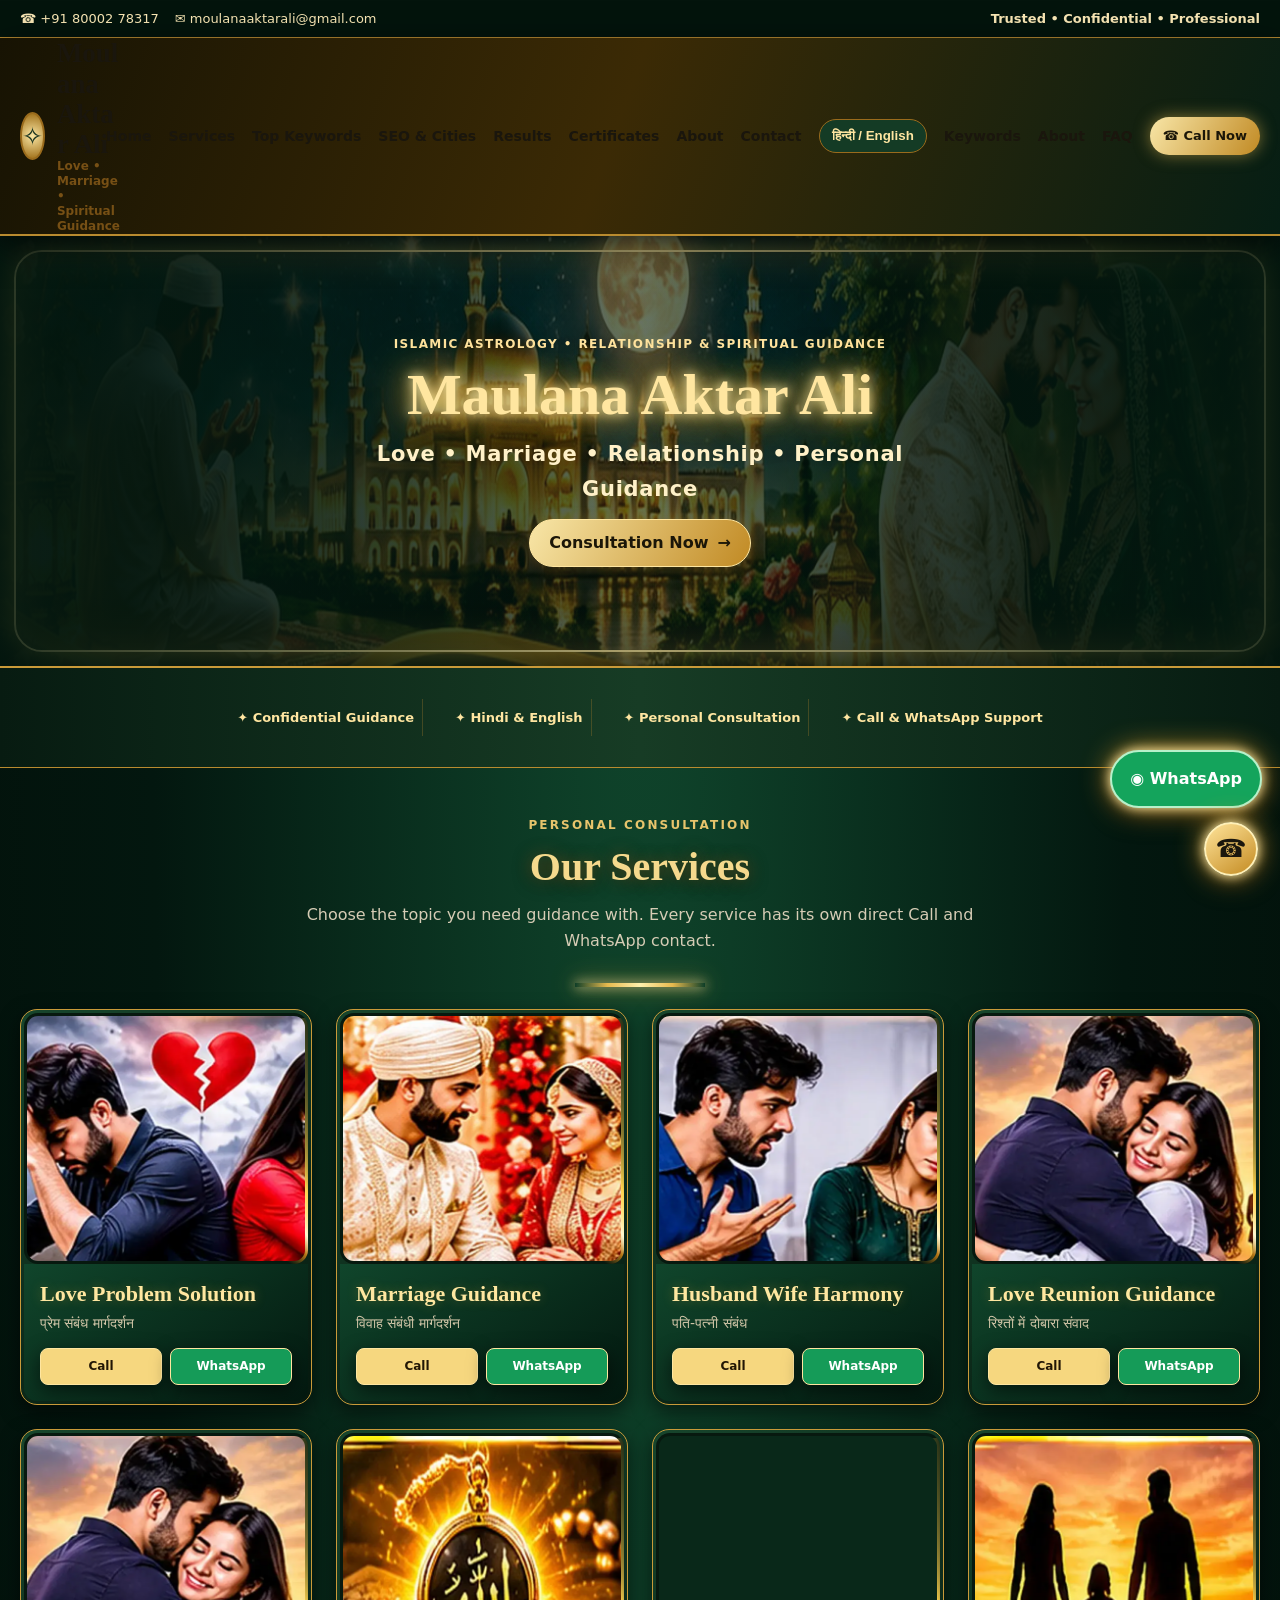
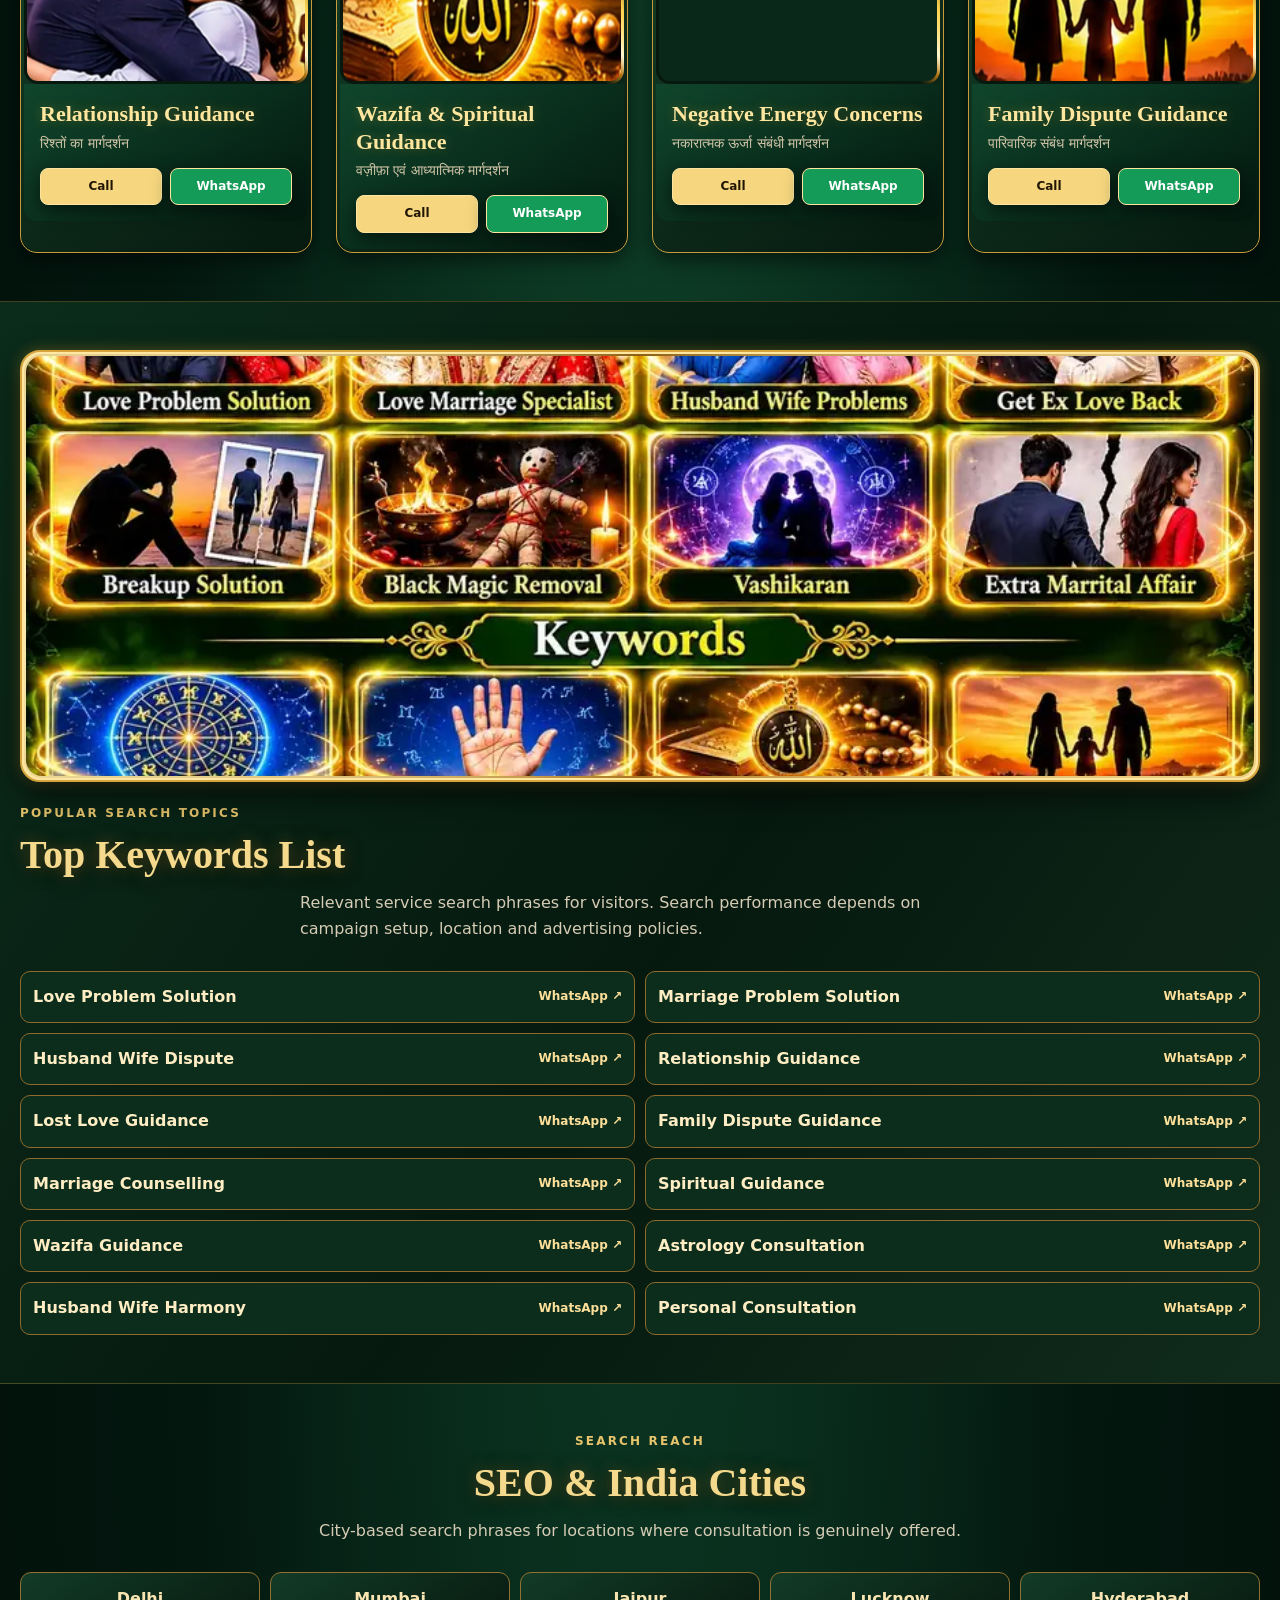
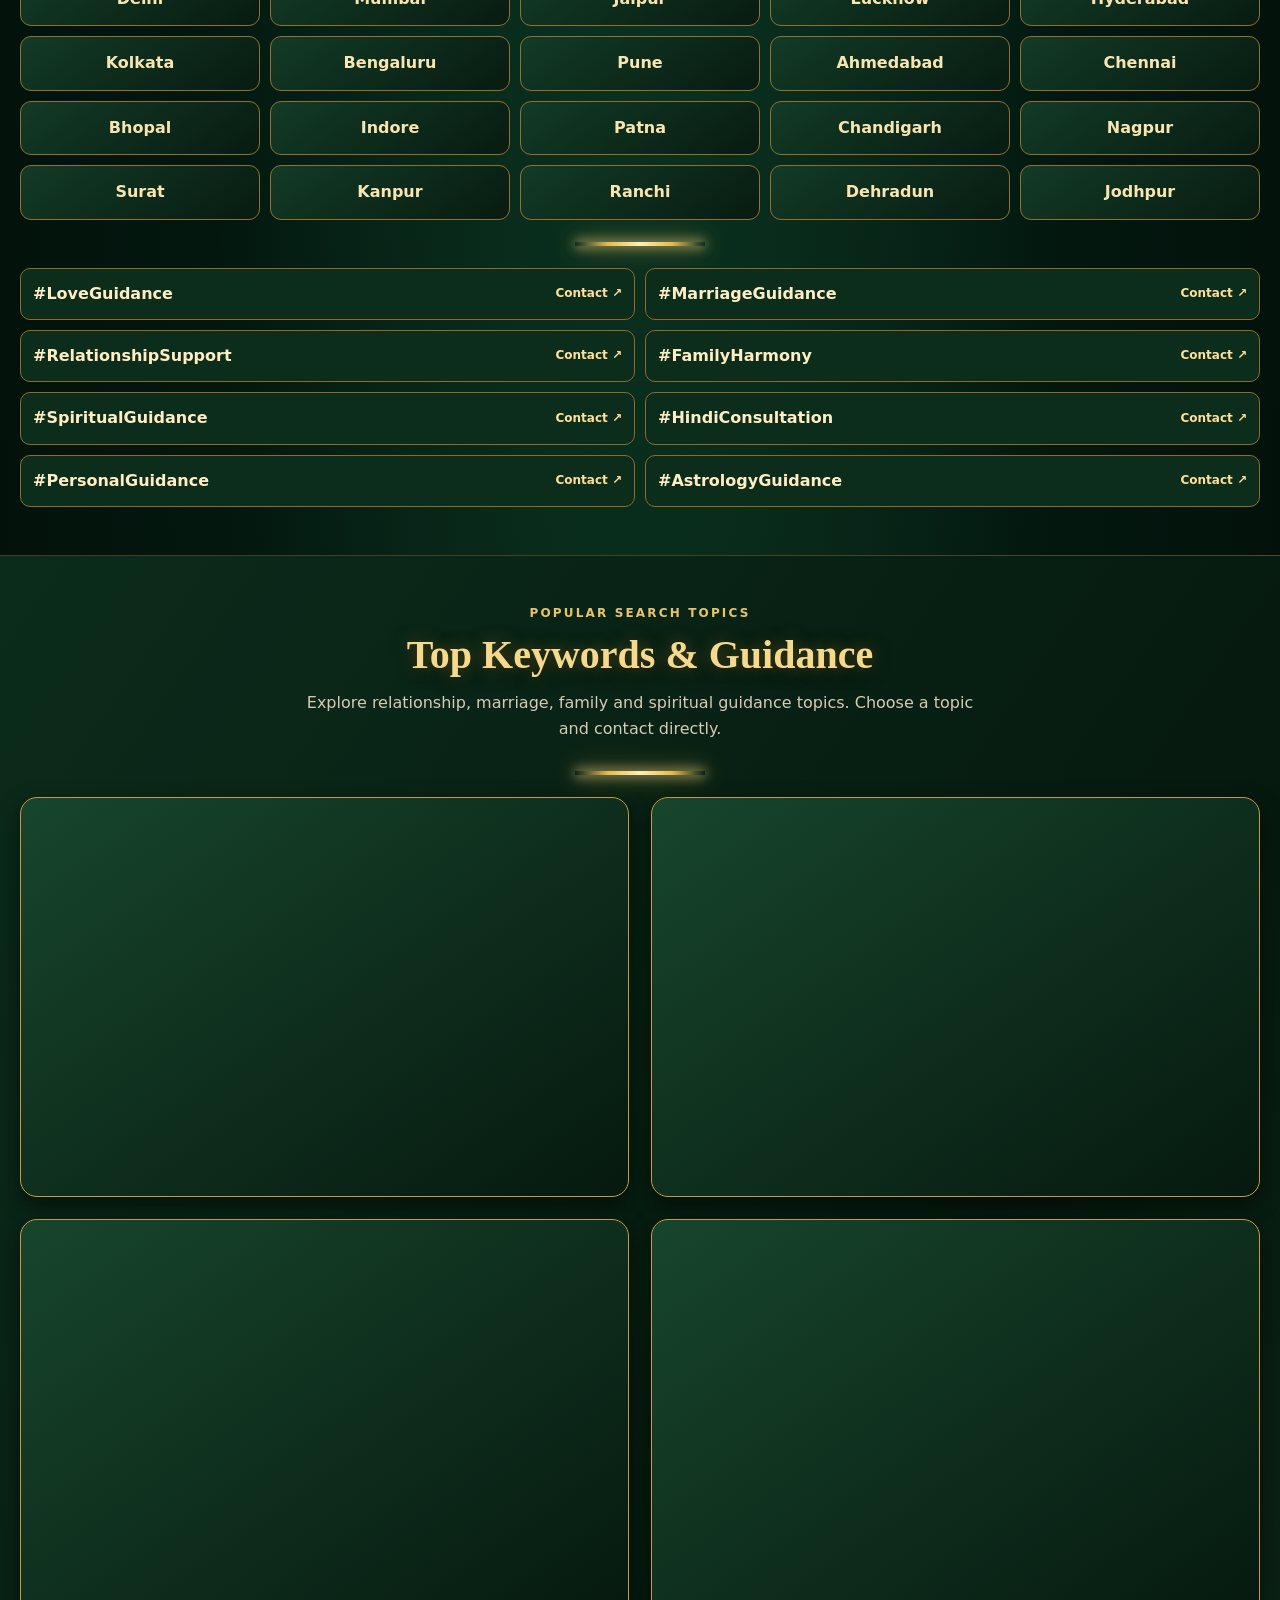
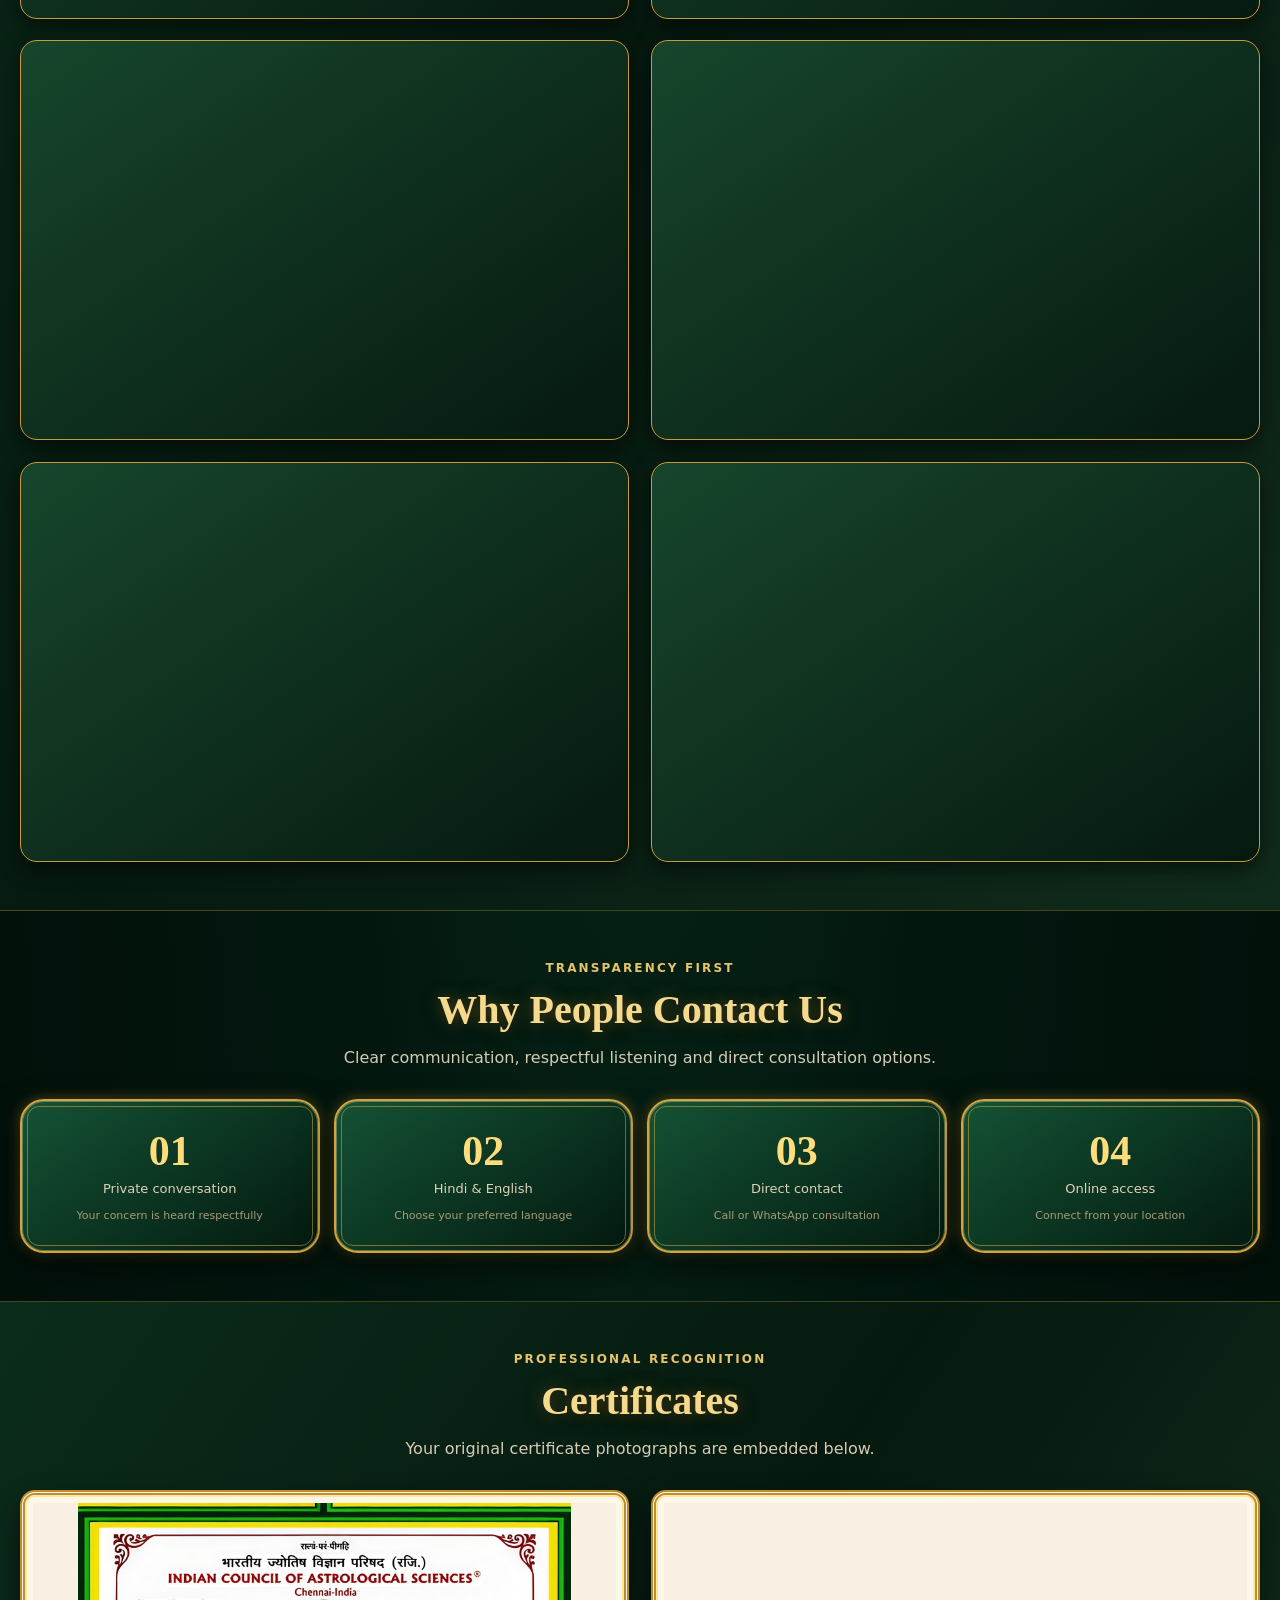
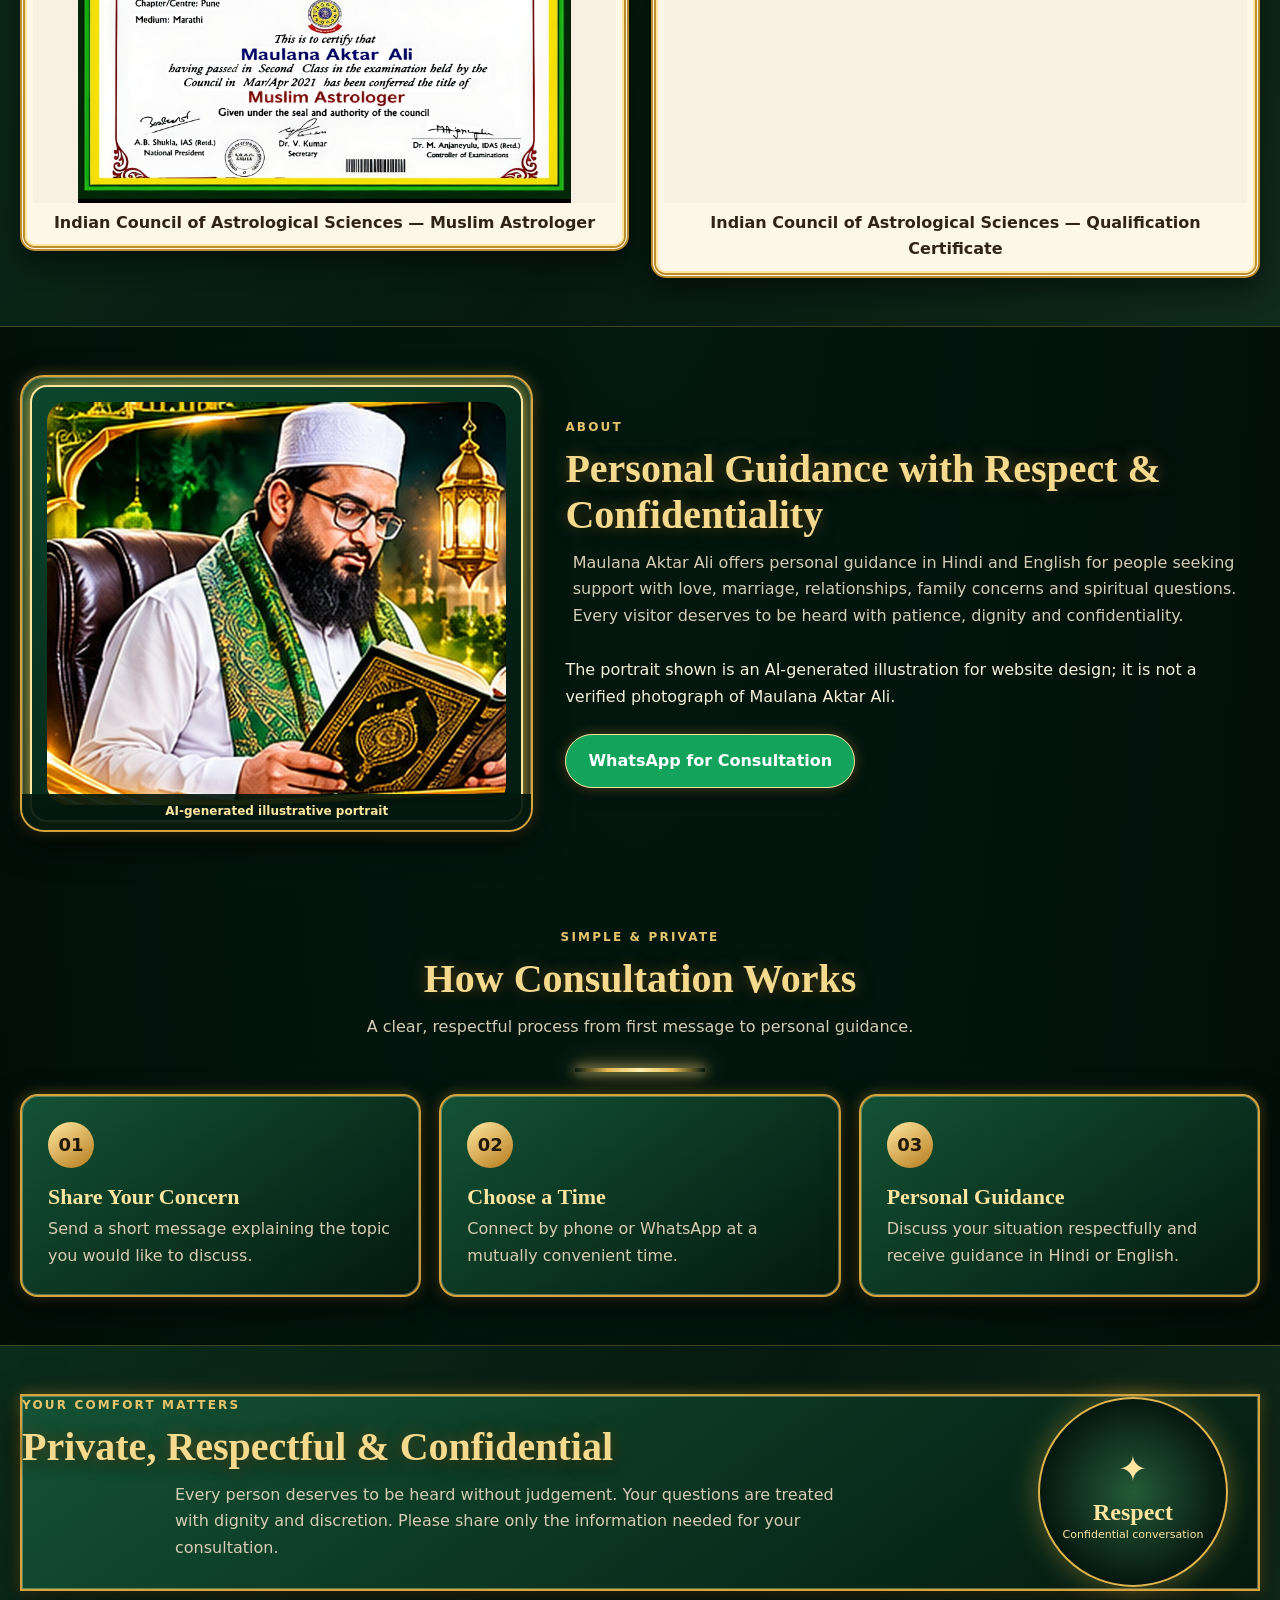
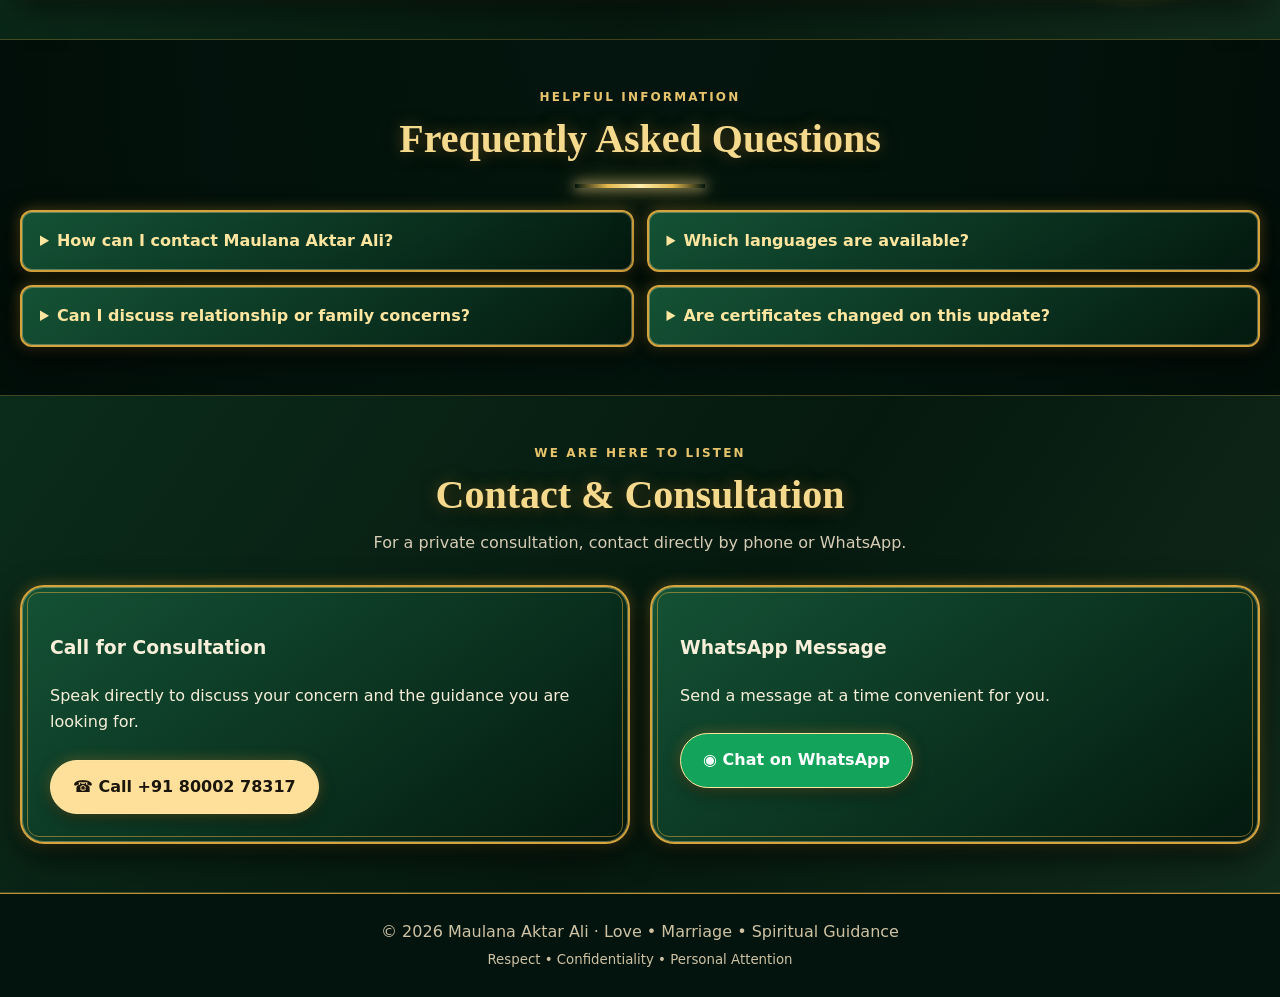
==== index_home_photo_fixed.html @ deb91fa7 "Add files via upload" ====
<!DOCTYPE html>
<html lang="en"><head><meta charset="utf-8"/><meta content="width=device-width,initial-scale=1" name="viewport"/>
<meta content="#071b12" name="theme-color"/><meta content="Personal and respectful consultation for love, marriage, relationship, family and spiritual concerns. Contact Maulana Aktar Ali by phone or WhatsApp." name="description"/>
<title>Maulana Aktar Ali | Love, Marriage &amp; Spiritual Guidance</title>
<style>
:root{--green:#062316;--green2:#0d3b25;--gold:#d9aa3e;--gold2:#ffe7a1;--cream:#fff5dc;--muted:#c9c0a9}
*{box-sizing:border-box}html{scroll-behavior:smooth;scroll-padding-top:100px}body{margin:0;background:#06180f;color:var(--cream);font:16px/1.65 system-ui,Arial,sans-serif}a{color:inherit;text-decoration:none}img{display:block;max-width:100%}.wrap{width:min(1240px,calc(100% - 36px));margin:auto}
.topbar{background:#03140c;border-bottom:1px solid #b78a32;color:#f9e7b5;font-size:13px;padding:8px 0}.topinner{display:flex;justify-content:space-between;gap:12px;align-items:center;flex-wrap:wrap}.topinner span{margin-right:16px}
.nav{position:sticky;top:0;z-index:30;background:linear-gradient(100deg,#fff2c9,#fffaf0 48%,#f4dca2);color:#1a160d;border-bottom:3px solid var(--gold);box-shadow:0 8px 25px #0007}.navinner{display:flex;align-items:center;justify-content:space-between;gap:18px;min-height:78px}.brand{display:flex;align-items:center;gap:12px;min-width:220px}.brandmark{width:48px;height:48px;border-radius:50%;display:grid;place-items:center;background:radial-gradient(circle,#f9e5a3,#9c6b13);border:2px solid #9a6b1c;color:#16321f;font-size:25px}.brand strong{font:700 27px Georgia,serif;display:block;line-height:1.1}.brand small{font-weight:700;color:#775015}.links{display:flex;gap:17px;align-items:center;flex-wrap:wrap;font-size:14px;font-weight:800}.links a:hover{color:#9a650b}.lang{border:1px solid #9a6b1c;background:#143b25;color:#ffe6a1;padding:8px 12px;border-radius:22px;font-weight:800;cursor:pointer}.menu{display:none;background:#173923;color:#ffe6a1;border:0;border-radius:8px;padding:9px 12px;font-size:22px}
.hero{overflow:hidden;background:#07190f;border-bottom:4px solid var(--gold)}.hero img{width:100%;height:clamp(270px,35vw,470px);object-fit:cover;object-position:center 48%}.hero-bottom{background:linear-gradient(90deg,#04180f,#0b3923,#04180f);border-bottom:1px solid var(--gold);padding:15px 0}.trustrow{display:grid;grid-template-columns:repeat(4,1fr);gap:12px;text-align:center;color:#ffe6a1;font-weight:800}.trustrow div{padding:8px;border-right:1px solid #a67b2e55}.trustrow div:last-child{border:0}
.section{padding:70px 0;position:relative}.section.alt{background:linear-gradient(125deg,#0b2c1b,#06190f 55%,#102b1b);border-block:1px solid #b68a3555}.eyebrow{color:var(--gold2);text-transform:uppercase;letter-spacing:3px;font-size:12px;font-weight:900}.heading{font:700 clamp(30px,4vw,45px)/1.15 Georgia,serif;color:#ffe5a0;margin:8px 0 12px}.sub{color:#d6ccb5;max-width:760px;margin:0 auto 28px}.center{text-align:center}.goldline{height:2px;width:130px;margin:16px auto 28px;background:linear-gradient(90deg,transparent,var(--gold2),transparent)}
.quickgrid{display:grid;grid-template-columns:repeat(4,1fr);gap:15px}.service-card{background:linear-gradient(160deg,#103c25,#06190f);border:1px solid #c99a39;border-radius:15px;overflow:hidden;box-shadow:0 10px 25px #0005;transition:.25s}.service-card:hover{transform:translateY(-6px);box-shadow:0 16px 30px #0008,0 0 18px #d8a83c55}.service-card img{width:100%;height:150px;object-fit:cover;border-bottom:2px solid var(--gold)}.service-copy{padding:13px}.service-copy h3{font:700 19px Georgia,serif;color:#ffe7aa;margin:0 0 3px}.service-copy p{margin:0 0 12px;color:#d2c6a8;font-size:13px}.actions{display:flex;gap:8px}.mini{flex:1;text-align:center;padding:8px 6px;border-radius:8px;font-size:12px;font-weight:900}.call{background:#f6d77f;color:#211605}.wa{background:#159b58;color:white}
.keyword-layout{display:grid;grid-template-columns:1.15fr .85fr;gap:28px;align-items:center}.keyword-list{display:grid;grid-template-columns:1fr 1fr;gap:10px}.keyword{background:#0c2d1c;border:1px solid #8f6a2b;border-radius:10px;padding:12px;color:#ffedc4;font-weight:750;display:flex;justify-content:space-between;gap:8px;align-items:center}.keyword a{white-space:nowrap;color:#ffe09a;font-size:12px}.keyword-art{border:2px solid var(--gold);padding:9px;border-radius:20px;background:#122b1c;box-shadow:0 0 25px #c28a2c44}.keyword-art img{border-radius:12px;width:100%;height:360px;object-fit:cover}
.citygrid{display:grid;grid-template-columns:repeat(5,1fr);gap:10px}.city{padding:13px 9px;text-align:center;border:1px solid #92702f;border-radius:11px;background:linear-gradient(145deg,#123b26,#081b11);font-weight:800;color:#f9e5b2}
.gallerygrid{display:grid;grid-template-columns:repeat(3,1fr);gap:18px}.gallery-card{margin:0;border:2px solid var(--gold);padding:7px;border-radius:16px;background:#0c2a1a;box-shadow:0 8px 25px #0006}.gallery-card img{width:100%;height:230px;object-fit:cover;border-radius:10px;transition:transform .35s}.gallery-card:hover img{transform:scale(1.025)}
.stats{display:grid;grid-template-columns:repeat(4,1fr);gap:14px}.stat{padding:26px 12px;border:1px solid #c69b45;border-radius:16px;text-align:center;background:radial-gradient(circle at top,#1c5234,#071c11 72%)}.stat b{font:700 42px Georgia,serif;color:#ffdc7c;display:block}.stat span{color:#dfd3b7;font-size:13px}.stat small{display:block;color:#a99a79;font-size:11px;margin-top:5px}
.certs{display:grid;grid-template-columns:1fr 1fr;gap:22px;align-items:start}.cert{background:#fdf7e8;border:5px double #bd8d2e;border-radius:12px;padding:8px;box-shadow:0 12px 28px #0007}.cert img{width:100%;height:300px;object-fit:contain;background:#f8f1e3}.cert p{color:#302416;text-align:center;font-weight:800;margin:7px 0 2px}
.aboutgrid{display:grid;grid-template-columns:.85fr 1.15fr;gap:32px;align-items:center}.about-art{min-height:390px;border-radius:20px;border:2px solid var(--gold);background:radial-gradient(circle at 50% 35%,#956e30,#163b26 55%,#07170e);display:grid;place-items:center;text-align:center;padding:25px;box-shadow:0 0 35px #c49a3e33}.seal{position:relative;width:170px;height:170px;border-radius:50%;border:3px solid #ffe6a0;outline:5px double #c08b2c;display:grid;place-items:center;margin:auto;font-size:65px;color:#ffe7a0}.seal:after{content:"";position:absolute;inset:-13px;border:2px solid #ffe7a1;border-radius:24px;transform:rotate(45deg);box-shadow:0 0 18px #e0ad42}.about-art strong{display:block;font:700 27px Georgia,serif;color:#ffe6a0;margin-top:22px}.about-art small{color:#e4d5b3}
.contactgrid{display:grid;grid-template-columns:1fr 1fr;gap:20px}.contactbox{padding:28px;border:1px solid var(--gold);border-radius:17px;background:linear-gradient(145deg,#123a25,#071b11)}.bigbtn{display:inline-block;padding:13px 22px;border-radius:30px;font-weight:900;margin:8px 8px 0 0}.bigcall{background:#ffe09a;color:#1b160b}.bigwa{background:#13a35b;color:#fff}.footer{background:#020e08;border-top:2px solid var(--gold);padding:25px 0;color:#cfc2a4;text-align:center}.floatwa{position:fixed;right:18px;bottom:18px;z-index:40;background:#14a45c;color:#fff;padding:14px 18px;border-radius:40px;font-weight:900;box-shadow:0 8px 25px #0008;border:2px solid #b7f1cb}
@media(max-width:900px){.links{display:none;position:absolute;top:78px;left:0;right:0;background:#fff0c8;padding:18px;box-shadow:0 12px 20px #0005;flex-direction:column;align-items:stretch}.links.open{display:flex}.menu{display:block}.navinner{min-height:74px}.quickgrid{grid-template-columns:repeat(2,1fr)}.keyword-layout,.aboutgrid{grid-template-columns:1fr}.citygrid{grid-template-columns:repeat(3,1fr)}.trustrow{grid-template-columns:repeat(2,1fr)}.trustrow div:nth-child(2){border:0}}
@media(max-width:560px){.wrap{width:min(100% - 24px,1240px)}.topinner{justify-content:center;text-align:center}.brand strong{font-size:21px}.brandmark{width:40px;height:40px}.quickgrid{gap:10px}.service-card img{height:118px}.service-copy{padding:10px}.service-copy h3{font-size:16px}.mini{font-size:11px}.keyword-list{grid-template-columns:1fr}.keyword-art img{height:230px}.gallerygrid{grid-template-columns:1fr 1fr;gap:10px}.gallery-card img{height:145px}.citygrid{grid-template-columns:repeat(2,1fr)}.stats{grid-template-columns:repeat(2,1fr)}.certs,.contactgrid{grid-template-columns:1fr}.cert img{height:240px}.section{padding:52px 0}.floatwa{right:10px;bottom:10px;padding:11px 14px}}

/* Premium single-image service layout and animated gold frames */
.brand{min-width:0;flex:1;max-width:520px}
.brand strong{font-size:clamp(19px,2.2vw,27px);white-space:normal;overflow-wrap:anywhere;line-height:1.12}
.brand small{display:block;font-size:clamp(10px,1vw,12px);line-height:1.25}
.quickgrid{grid-template-columns:repeat(2,minmax(0,1fr));gap:24px}
.service-card{position:relative;isolation:isolate;border:0;border-radius:20px;padding:3px;background:conic-gradient(from 0deg,#6f4b12,#ffe9a4,#a36e17,#fff0b4,#805510,#ffe9a4,#6f4b12);box-shadow:0 12px 28px #0008}
.service-card:before{content:"";position:absolute;inset:-2px;border-radius:22px;background:conic-gradient(from var(--gold-spin,0deg),transparent 0 72%,#fff1ad 80%,#d69b24 86%,transparent 94%);filter:blur(5px);z-index:-1;animation:goldOrbit 5s linear infinite}
.service-card:after{content:"";position:absolute;inset:3px;border-radius:17px;border:1px solid #ffe7a1;pointer-events:none;z-index:2}
@keyframes goldOrbit{to{--gold-spin:360deg}}
@property --gold-spin{syntax:"<angle>";inherits:false;initial-value:0deg}
.service-card img{width:100%;height:clamp(230px,28vw,350px);object-fit:cover;border:0;border-radius:17px 17px 0 0}
.service-copy{padding:17px 18px 18px;background:linear-gradient(145deg,#123c26,#06190f);border-radius:0 0 17px 17px}
.service-copy h3{font-size:clamp(19px,2vw,24px);margin:0 0 5px}
.service-copy p{font-size:15px;margin-bottom:14px}
.keyword-layout{grid-template-columns:1fr;gap:22px}
.keyword-layout>div:first-child{order:2}
.keyword-art{order:1;position:relative;border:0;border-radius:20px;padding:4px;background:conic-gradient(#8c6015,#ffe7a1,#a8751b,#fff0b4,#8c6015);box-shadow:0 0 24px #d9aa3e44}
.keyword-art:after,.gallery-card:after,.cert:after{content:"";position:absolute;inset:0;border:2px solid #ffe7a1;border-radius:inherit;pointer-events:none}
.keyword-art img{height:clamp(250px,35vw,420px);border-radius:16px}
.keyword-list{grid-template-columns:repeat(2,minmax(0,1fr))}
.gallerygrid{grid-template-columns:repeat(2,minmax(0,1fr));gap:22px}
.gallery-card{position:relative;border:0;border-radius:19px;padding:4px;background:conic-gradient(from 0deg,#805411,#ffe9a4,#a16d18,#fff1bd,#805411);box-shadow:0 10px 28px #0008}
.gallery-card:before{content:"";position:absolute;inset:-2px;border-radius:21px;background:conic-gradient(from var(--gold-spin,0deg),transparent 0 72%,#fff0ae 80%,#d99e2b 87%,transparent 94%);filter:blur(5px);z-index:-1;animation:goldOrbit 6s linear infinite}
.gallery-card img{height:clamp(260px,32vw,390px);border-radius:15px;object-fit:cover}
.cert{position:relative;border-radius:15px}
.cert:after{border-radius:10px}
.about-art{position:relative;border-radius:22px;overflow:hidden}
.about-art:before{content:"";position:absolute;inset:8px;border:2px solid #ffe7a1;border-radius:17px;box-shadow:0 0 18px #e0ad42;pointer-events:none}
.stat,.contactbox,.city{position:relative;overflow:hidden}
.stat:after,.contactbox:after{content:"";position:absolute;inset:5px;border:1px solid #d9aa3e88;border-radius:12px;pointer-events:none}
@media(max-width:700px){
 .navinner{gap:8px}.brand{gap:8px}.brand strong{font-size:clamp(17px,5vw,21px)}
 .quickgrid{grid-template-columns:1fr;gap:20px}
 .service-card img{height:clamp(230px,68vw,340px)}
 .keyword-list{grid-template-columns:1fr}
 .gallerygrid{grid-template-columns:1fr;gap:18px}
 .gallery-card img{height:clamp(250px,72vw,370px)}
 .keyword-art img{height:clamp(230px,68vw,330px)}
}

/* Premium refresh: responsive typography, clear photos, smooth gold orbit */
.brand strong{font-size:clamp(19px,2.1vw,27px);white-space:normal;overflow-wrap:anywhere}
.hero{position:relative}
.hero-overlay{position:absolute;inset:auto 0 0;display:flex;flex-direction:column;align-items:center;text-align:center;padding:18px 14px 24px;background:linear-gradient(0deg,rgba(2,18,10,.96),rgba(2,18,10,.76),transparent);pointer-events:none}
.hero-overlay>*{pointer-events:auto}
.hero-overlay h1{font:700 clamp(30px,5vw,58px)/1.05 Georgia,serif;color:#ffe7a0;text-shadow:0 0 10px #e6b74c,0 0 24px #b47a16;animation:titleGlow 2.4s ease-in-out infinite alternate;margin:6px 0}
.hero-overlay p{margin:0 0 12px;color:#fff1c8;font-weight:800;letter-spacing:.7px}
.hero-kicker{font-size:11px;letter-spacing:2px;color:#ffe5a0;font-weight:900}
.hero-cta,.nav-call{display:inline-flex;align-items:center;gap:9px;padding:10px 19px;border-radius:30px;background:linear-gradient(120deg,#f8e6a7,#c18a24);color:#1b1608;font-weight:900;box-shadow:0 0 16px #e4b84f88}
@keyframes titleGlow{from{text-shadow:0 0 5px #d6a63c,0 0 10px #b47a16}to{text-shadow:0 0 12px #ffe9a5,0 0 30px #d9a52e,0 0 45px #a76d14}}
.quickgrid{grid-template-columns:repeat(4,minmax(0,1fr));gap:20px}
.service-card{position:relative;border:0;isolation:isolate;overflow:visible;background:linear-gradient(#0a2a19,#0a2a19) padding-box; padding:3px}
.service-card:before{content:"";position:absolute;inset:-2px;border-radius:17px;background:conic-gradient(from var(--orbit,0deg),transparent 0 68%,#fff1a5 76%,#d79c2b 82%,transparent 90%);z-index:-1;animation:goldOrbit 4s linear infinite}
.service-card:after{content:"";position:absolute;inset:-5px;border-radius:19px;z-index:-2;background:conic-gradient(from var(--orbit,0deg),transparent 0 70%,#e7b84b88 82%,transparent 92%);filter:blur(8px);animation:goldOrbit 4s linear infinite}
@keyframes goldOrbit{to{--orbit:360deg}}
@property --orbit{syntax:"<angle>";initial-value:0deg;inherits:false}
.service-card img{height:clamp(190px,21vw,270px);object-fit:cover;border:0;border-radius:12px;width:100%}
.service-copy{padding:16px 14px 15px}
.service-copy h3{font-size:clamp(18px,1.6vw,22px)}
.service-copy p{font-size:14px}
.keyword-gallery-grid{grid-template-columns:repeat(2,minmax(0,1fr));gap:22px}
.keyword-photo-card{overflow:hidden;padding:8px;display:flex;flex-direction:column}
.keyword-photo-card img{height:clamp(220px,29vw,360px);width:100%;object-fit:cover;border-radius:11px}
.keyword-photo-copy{padding:14px 10px 12px}
.keyword-photo-copy h3{color:#ffe6a0;font:700 clamp(19px,2vw,25px) Georgia,serif;margin:0 0 5px}
.keyword-photo-copy p{margin:0 0 12px;color:#d7c9a8}
.keyword-contact{display:inline-block;background:#159b58;color:white;padding:8px 14px;border-radius:24px;font-weight:800;font-size:13px}
.about-art{position:relative;overflow:hidden;border:2px solid var(--gold);border-radius:22px;min-height:360px;box-shadow:0 0 26px #d9aa3e55}
.about-art img{width:100%;height:100%;min-height:360px;object-fit:cover;object-position:center}
.portrait-caption{position:absolute;bottom:0;left:0;right:0;text-align:center;background:#03170de8;color:#ffe6a0;padding:8px;font-size:12px;font-weight:800}
.steps-grid{display:grid;grid-template-columns:repeat(3,1fr);gap:18px}
.step-card{padding:26px;border:1px solid #b98b35;border-radius:18px;background:linear-gradient(145deg,#123b26,#06190f);box-shadow:0 10px 26px #0005}
.step-card span{display:grid;place-items:center;width:46px;height:46px;border-radius:50%;background:linear-gradient(145deg,#ffe7a0,#b57b1c);color:#211707;font-weight:900;font-size:18px}
.step-card h3{color:#ffe6a0;font:700 22px Georgia,serif;margin:16px 0 6px}
.step-card p{color:#d8ccb2;margin:0}
.privacy-panel{display:grid;grid-template-columns:1fr 220px;gap:30px;align-items:center}
.privacy-seal{width:190px;height:190px;border:2px solid #e0b54d;border-radius:50%;display:flex;flex-direction:column;align-items:center;justify-content:center;color:#ffe5a0;font-size:35px;background:radial-gradient(circle,#245b38,#06180f 70%);box-shadow:0 0 28px #d9aa3e66}
.privacy-seal strong{font:700 24px Georgia,serif}.privacy-seal small{font-size:11px}
.faq-grid{display:grid;grid-template-columns:1fr 1fr;gap:13px}
.faq-grid details{border:1px solid #9c762f;background:#0d2b1b;border-radius:12px;padding:16px 18px}
.faq-grid summary{cursor:pointer;color:#ffe6a0;font-weight:850}
.faq-grid p{color:#d7ccb4;margin:10px 0 0}
.floatcall{position:fixed;right:22px;bottom:94px;z-index:60;width:54px;height:54px;border-radius:50%;display:grid;place-items:center;background:linear-gradient(145deg,#ffe49a,#c48b22);color:#1a160d;font-size:25px;border:2px solid #fff0b7;box-shadow:0 0 18px #d9aa3e88}
.floatwa{bottom:24px}
.nav-call{padding:8px 13px;font-size:13px}
@media(max-width:900px){.quickgrid{grid-template-columns:repeat(2,minmax(0,1fr))}.links{gap:9px}.navinner{gap:8px}.brand{min-width:unset}.brand strong{font-size:20px}}
@media(max-width:620px){.hero img{height:360px;object-position:50% 45%}.hero-overlay{padding:15px 10px 18px}.hero-overlay h1{font-size:34px}.hero-overlay p{font-size:12px}.quickgrid{grid-template-columns:1fr;gap:17px}.service-card img{height:250px}.keyword-gallery-grid{grid-template-columns:1fr}.keyword-photo-card img{height:260px}.steps-grid{grid-template-columns:1fr}.privacy-panel{grid-template-columns:1fr;text-align:center}.privacy-seal{margin:auto}.faq-grid{grid-template-columns:1fr}.citygrid{grid-template-columns:repeat(2,1fr)}.floatcall{right:18px;bottom:94px}.floatwa{right:18px;bottom:26px}.brand strong{font-size:18px}}
</style><style>
:root{--gold:#e8bd55;--gold2:#fff0b0;--green:#063c28;--deep:#03170f;--ink:#f8efd1}
html{scroll-behavior:smooth;scroll-padding-top:90px}body{background:radial-gradient(ellipse at 50% 0%,#10472d 0,#03170f 54%,#020d08 100%);color:#f7efd9}
.nav{background:linear-gradient(110deg,#171303 0%,#3b2a05 48%,#061e14 100%);border-bottom:2px solid #b98b2f;box-shadow:0 8px 30px #0009;position:sticky;top:0;z-index:50}
.hero-premium{min-height:560px;display:grid;place-items:center;position:relative;isolation:isolate;overflow:hidden;background:linear-gradient(90deg,#03170fe8 0%,#03170f66 50%,#03170fe8 100%),url('[data-uri]') center/cover no-repeat;border-bottom:2px solid #b98b2f}
.hero-premium:before{content:'';position:absolute;inset:14px;border:1px solid #d8a83e;border-radius:28px;box-shadow:inset 0 0 35px #e4b64b22,0 0 25px #d9a83b55;pointer-events:none}
.hero-premium .hero-overlay{position:relative;inset:auto;min-height:560px;justify-content:center;padding:70px 24px;background:linear-gradient(90deg,#03170f88,#03170f22,#03170f88);pointer-events:auto}.hero-premium .hero-overlay>*{pointer-events:auto}.hero-premium .hero-content,.hero-premium .hero-inner{position:relative;z-index:1;max-width:900px;padding:64px 26px;text-align:center}
.hero-premium h1,.hero-premium .heading{font-size:clamp(2.4rem,6vw,4.8rem);line-height:1.08;color:#ffe6a0;text-shadow:0 3px 22px #d79c2e77;animation:softGlow 3.2s ease-in-out infinite}
@keyframes softGlow{0%,100%{text-shadow:0 0 8px #e4b54a55,0 3px 18px #000}50%{text-shadow:0 0 22px #ffd76d,0 0 42px #c98b23}}
.heading{color:#f5d98d;text-shadow:0 2px 16px #d6a33b33}.eyebrow{color:#e7c46c;letter-spacing:.18em;text-transform:uppercase}
.service-card,.gallery-card,.keyword-photo-card,.stat,.contactbox,.about-art{background:linear-gradient(145deg,#0b482e,#031d13 80%);border:1px solid #bd9139;box-shadow:0 12px 34px #0008, inset 0 0 0 1px #f1d27c22;border-radius:24px;overflow:hidden}
.service-card img,.gallery-card img,.keyword-photo-card img{display:block;width:100%;height:auto!important;aspect-ratio:4/3;object-fit:cover;background:#092819;filter:saturate(1.08) contrast(1.04);transition:transform .55s ease,filter .55s ease}
.service-card:hover img,.gallery-card:hover img,.keyword-photo-card:hover img{transform:scale(1.035);filter:saturate(1.18) contrast(1.08)}
.service-card h3,.gallery-card h3{color:#ffe5a0}.service-card .card-body,.gallery-card .card-body{padding:20px}
.quickgrid{gap:24px}.gallerygrid{gap:22px}.goldline{background:linear-gradient(90deg,transparent,#e6b94e,#fff0ad,#e6b94e,transparent);height:2px;max-width:220px;margin:22px auto}
.bigbtn,.service-card a,.floatcall,.floatwa{box-shadow:0 5px 18px #0008;transition:transform .2s,box-shadow .2s}.bigbtn:hover,.service-card a:hover{transform:translateY(-2px);box-shadow:0 8px 24px #d9a73b44}
.floatwa{bottom:92px}.floatcall{bottom:24px}.about-art img{width:100%;height:auto;display:block;object-fit:cover;border-radius:20px}
section{scroll-margin-top:90px}.section{padding-top:76px;padding-bottom:76px}.footer{background:#02140d;border-top:1px solid #bd9139}
@media(max-width:700px){.hero-premium{min-height:510px;background-position:center}.hero-premium .hero-overlay{min-height:510px;padding:48px 18px}.hero-premium:before{inset:8px;border-radius:18px}.section{padding-top:54px;padding-bottom:54px}.quickgrid{grid-template-columns:1fr!important}.service-card img,.gallery-card img,.keyword-photo-card img{aspect-ratio:5/4}.floatwa{bottom:88px}.floatcall{bottom:20px}}
</style><style>

/* FINAL VISUAL POLISH: vivid moving gold edge-light; certificate section intentionally excluded */
:root{--edge-gold:#ffd96b;--edge-hot:#fff6c7;--edge-deep:#9a5c08}
.service-card,.gallery-card,.keyword-photo-card,.keyword-art,.about-art,.stat,.contactbox,.step-card,.privacy-panel,.faq-grid details{
  position:relative;isolation:isolate;border:2px solid #d5a43d!important;
  box-shadow:0 12px 32px #000a,0 0 14px #dba52d66,inset 0 0 0 1px #fff0b455!important;
}
.service-card,.gallery-card,.keyword-photo-card{overflow:visible!important;border-radius:23px!important}
.service-card:before,.gallery-card:before,.keyword-photo-card:before{
 content:"";position:absolute;z-index:-1;inset:-5px;border-radius:inherit;padding:4px;
 background:conic-gradient(from 0deg,transparent 0deg,transparent 205deg,#9b650d 225deg,#ffe58a 250deg,#fffde0 264deg,#e8ad32 278deg,transparent 305deg,transparent 360deg);
 -webkit-mask:linear-gradient(#000 0 0) content-box,linear-gradient(#000 0 0);
 -webkit-mask-composite:xor;mask-composite:exclude;
 filter:drop-shadow(0 0 5px #ffdc70) drop-shadow(0 0 12px #d9941e);
 animation:edgeOrbit 2.8s linear infinite;pointer-events:none
}
.service-card:after,.gallery-card:after,.keyword-photo-card:after{
 content:"";position:absolute;inset:3px;border:1px solid #fff0a8;border-radius:18px;box-shadow:inset 0 0 14px #e7b74d55;pointer-events:none
}
@keyframes edgeOrbit{to{transform:rotate(360deg)}}
.service-card{background:linear-gradient(145deg,#12482d,#03190f)!important}
.service-card img{height:clamp(260px,30vw,390px)!important;aspect-ratio:4/3;object-fit:cover;border-radius:19px 19px 0 0;filter:saturate(1.13) contrast(1.08)}
.service-copy{padding:20px!important;background:linear-gradient(145deg,#10452b,#03180f)!important;border-radius:0 0 19px 19px}
.service-copy h3,.keyword-photo-copy h3{color:#ffe7a0!important;text-shadow:0 0 12px #d79e2d55}
.gallery-card,.keyword-photo-card{background:linear-gradient(145deg,#12482d,#03190f)!important;padding:9px!important}
.gallery-card img,.keyword-photo-card img{height:clamp(260px,31vw,400px)!important;aspect-ratio:4/3;object-fit:cover;border-radius:15px;filter:saturate(1.13) contrast(1.08)}
.keyword-photo-copy{padding:18px 12px!important}
.hero-premium{border-bottom:4px solid #f0c65d;box-shadow:inset 0 -25px 55px #0009}
.hero-premium:before{border:2px solid #ffe49a!important;box-shadow:inset 0 0 45px #f5cb5d55,0 0 32px #ffcf4e99!important}
.hero-overlay h1{animation:titleGlow 1.8s ease-in-out infinite alternate!important;text-shadow:0 0 12px #fff0ad,0 0 28px #f0b83f,0 0 48px #b87915!important}
.heading{ text-shadow:0 0 16px #dba93f66,0 2px 18px #000!important}
.goldline{height:4px!important;box-shadow:0 0 12px #ffe7a1,0 0 25px #d69c2b}
.bigbtn,.mini,.hero-cta,.keyword-contact{border:1px solid #ffe6a0;box-shadow:0 0 14px #d9a83e55,0 5px 15px #0008}
.floatwa,.floatcall{box-shadow:0 0 12px #fff0b0,0 0 28px #d99a27,0 8px 24px #000a!important}
.stat,.contactbox,.step-card,.privacy-panel,.faq-grid details{background:linear-gradient(145deg,#145235,#03190f)!important}
@media(max-width:700px){.service-card img{height:clamp(250px,76vw,360px)!important}.gallery-card img,.keyword-photo-card img{height:clamp(240px,72vw,340px)!important}.service-card:before,.gallery-card:before,.keyword-photo-card:before{inset:-4px}}

</style>
<style>
/* Video-reviewed image matching + mobile performance improvements */
img{max-width:100%;height:auto}
.service-card,.keyword-photo-card{position:relative;isolation:isolate;contain:layout paint style}
.service-card img,.keyword-photo-card img,.gallery-card img{
 display:block;width:100%;aspect-ratio:4/3;height:auto!important;object-fit:cover;
 background:#092819;filter:saturate(1.08) contrast(1.04)
}
.service-card{border:2px solid #d9a83e!important;box-shadow:0 0 0 1px #ffe8a0,0 0 16px #d99b28aa,0 0 34px #c27a16aa, inset 0 0 20px #ffe39b22!important}
.service-card:before{
 content:"";position:absolute;inset:-2px;border-radius:inherit;padding:3px;
 background:conic-gradient(from 0deg,transparent 0 68%,#b97917 73%,#fff2a8 78%,#ffd34f 82%,transparent 88% 100%);
 -webkit-mask:linear-gradient(#000 0 0) content-box,linear-gradient(#000 0 0);
 -webkit-mask-composite:xor;mask-composite:exclude;
 filter:drop-shadow(0 0 5px #ffe28a) drop-shadow(0 0 13px #d99724);
 animation:serviceLightOrbit 4.2s linear infinite;pointer-events:none;z-index:3
}
@keyframes serviceLightOrbit{to{transform:rotate(360deg)}}
.service-card:after{content:"";position:absolute;inset:4px;border:1px solid #fff0aa;border-radius:20px;box-shadow:inset 0 0 16px #e7b74d55;pointer-events:none;z-index:2}
.keyword-photo-card{border:1px solid #d6a33b!important;box-shadow:0 0 14px #d99b2866,inset 0 0 12px #ffe39b22!important}
.keyword-photo-card:before{content:"";position:absolute;inset:0;border-radius:inherit;border:2px solid #f2ce69;box-shadow:0 0 9px #f4d67a,0 0 20px #c98720;pointer-events:none;z-index:2}
@media(prefers-reduced-motion:reduce){.service-card:before,.hero-premium h1{animation:none!important}}
@media(max-width:700px){
 .service-card img,.keyword-photo-card img{aspect-ratio:4/3;height:auto!important;max-height:340px}
 .service-card:before{animation-duration:6s}
}
</style>
<style>
/* PHOTO FRAME UPDATE — crisp images + a rotating square light border */
.photo-frame{
  position:relative;
  isolation:isolate;
  overflow:hidden;
  padding:4px;
  border-radius:14px;
  background:#07190f;
  box-shadow:0 5px 18px #0009;
}
.photo-frame::before{
  content:"";
  position:absolute;
  inset:0;
  z-index:2;
  pointer-events:none;
  border-radius:14px;
  padding:3px;
  background:conic-gradient(from var(--photo-angle,0deg),
    transparent 0deg 250deg,
    #fffbd5 278deg,
    #ffe16b 296deg,
    #d89a24 315deg,
    transparent 338deg 360deg);
  -webkit-mask:linear-gradient(#000 0 0) content-box,linear-gradient(#000 0 0);
  -webkit-mask-composite:xor;
  mask-composite:exclude;
  animation:photoOrbit 3.2s linear infinite;
  filter:drop-shadow(0 0 4px #ffe28a) drop-shadow(0 0 9px #d69a28);
}
.photo-frame::after{
  content:"";
  position:absolute;
  inset:3px;
  z-index:1;
  pointer-events:none;
  border:1px solid #ffe8a0;
  border-radius:11px;
  box-shadow:inset 0 0 10px #f2c75b44;
}
@property --photo-angle{
  syntax:"<angle>";
  inherits:false;
  initial-value:0deg;
}
@keyframes photoOrbit{to{--photo-angle:360deg}}

.service-card{
  overflow:visible!important;
  padding:3px!important;
  border:1px solid #d9aa3e!important;
  border-radius:17px!important;
  background:linear-gradient(145deg,#17452c,#06190f)!important;
  box-shadow:0 4px 12px #0006!important;
}
.service-card .photo-frame{border-radius:13px 13px 10px 10px}
.service-card .photo-frame img{
  display:block;
  width:100%;
  height:clamp(220px,25vw,330px)!important;
  aspect-ratio:4/3;
  object-fit:cover;
  border:0!important;
  border-radius:10px;
  image-rendering:auto;
  filter:none;
}
.gallery-card{
  overflow:visible!important;
  padding:4px!important;
  border:1px solid #d9aa3e!important;
  border-radius:17px!important;
  background:linear-gradient(145deg,#17452c,#06190f)!important;
}
.gallery-card .photo-frame{border-radius:12px}
.gallery-card .photo-frame img{
  display:block;
  width:100%;
  height:clamp(230px,29vw,370px)!important;
  aspect-ratio:4/3;
  object-fit:cover;
  border-radius:9px;
}
.keyword-photo-copy{padding:14px 12px!important}
.service-copy{border-radius:0 0 13px 13px!important}

@media(max-width:900px){
  .quickgrid{grid-template-columns:repeat(2,minmax(0,1fr))!important;gap:16px!important}
}
@media(max-width:620px){
  .quickgrid{grid-template-columns:1fr!important;gap:16px!important}
  .service-card .photo-frame img{height:auto!important;max-height:340px;aspect-ratio:4/3}
  .gallerygrid{grid-template-columns:1fr!important;gap:16px!important}
  .gallery-card .photo-frame img{height:auto!important;max-height:360px;aspect-ratio:4/3}
  .section{padding:40px 0!important}
  .photo-frame::before{animation-duration:7s;filter:none}
}
@media(prefers-reduced-motion:reduce){
  .photo-frame::before{animation:none}
}

/* Lightweight single-file mobile performance tuning */
html{scroll-behavior:auto}
img{height:auto}
.service-card,.gallery-card{content-visibility:auto;contain-intrinsic-size:360px}
@media(max-width:620px){.service-card:hover,.gallery-card:hover{transform:none!important;box-shadow:0 4px 12px #0006!important}.photo-frame::before{animation-duration:9s;filter:none}.section{content-visibility:auto;contain-intrinsic-size:700px}}
@media(prefers-reduced-motion:reduce){*,*::before,*::after{scroll-behavior:auto!important;animation:none!important;transition:none!important}}

</style>

<style id="final-mobile-home-and-photo-fix">
/* Compact premium home page + landscape service photos */
.hero-premium{
  min-height:430px!important;
  height:auto!important;
  display:grid!important;
  place-items:center!important;
  background-position:center center!important;
  background-size:cover!important;
  border-bottom:2px solid #c99a39!important;
  box-shadow:inset 0 -25px 50px #0008!important;
}
.hero-premium .hero-overlay{
  position:relative!important;inset:auto!important;width:100%;min-height:430px;
  display:flex!important;flex-direction:column;justify-content:center;align-items:center;
  padding:48px 20px!important;text-align:center;
  background:linear-gradient(90deg,#03170fd9,#03170f55,#03170fd9)!important;
}
.hero-premium .hero-overlay h1{font-size:clamp(30px,6vw,58px)!important;line-height:1.12!important;margin:10px 0!important}
.hero-premium .hero-overlay p{font-size:clamp(15px,2.2vw,21px)!important;max-width:650px}
.hero-premium .hero-kicker{font-size:12px!important;letter-spacing:1.4px;line-height:1.5}
.hero-bottom{background:linear-gradient(90deg,#071b11,#173c25,#071b11)!important;border-bottom:1px solid #b98b2f}
.trustrow{display:flex;flex-wrap:wrap;justify-content:center;gap:12px 24px;padding:16px 12px!important;font-size:13px}
.section{padding-top:48px!important;padding-bottom:48px!important}
.heading{font-size:clamp(27px,4vw,40px)!important}
.sub{max-width:680px;margin-inline:auto;line-height:1.65}

/* Remove the old rotating halo around whole cards. Keep a thin static card edge. */
.service-card,.gallery-card,.keyword-photo-card{
  border:1px solid #c99a39!important;border-radius:17px!important;
  overflow:hidden!important;box-shadow:0 7px 20px #0008!important;
  transform:none!important;
}
.service-card:before,.service-card:after,
.gallery-card:before,.gallery-card:after,
.keyword-photo-card:before,.keyword-photo-card:after{content:none!important;display:none!important;animation:none!important}

/* Moving light is clipped to the photo frame border only. */
.photo-frame{
  position:relative!important;isolation:isolate!important;overflow:hidden!important;
  padding:3px!important;border-radius:14px!important;background:#07190f!important;
  box-shadow:none!important;
}
.photo-frame:before{
  content:""!important;position:absolute!important;z-index:0!important;
  width:220%!important;height:220%!important;left:-60%!important;top:-60%!important;
  inset:auto!important;padding:0!important;border:0!important;border-radius:50%!important;
  background:conic-gradient(from 0deg,transparent 0deg 300deg,#b97917 318deg,#fff9d2 330deg,#ffd34f 342deg,transparent 355deg 360deg)!important;
  filter:none!important;animation:photoEdgeSpin 3.8s linear infinite!important;
  -webkit-mask:none!important;mask:none!important;
}
.photo-frame:after{content:none!important;display:none!important}
@keyframes photoEdgeSpin{to{transform:rotate(360deg)}}
.service-card .photo-frame img,.gallery-card .photo-frame img{
  position:relative!important;z-index:1!important;display:block!important;
  width:100%!important;height:clamp(165px,27vw,245px)!important;
  aspect-ratio:16/9!important;object-fit:cover!important;object-position:center!important;
  border:0!important;border-radius:11px!important;margin:0!important;
}
.service-copy{padding:16px!important}
.service-copy h3{font-size:clamp(17px,2vw,22px)!important;line-height:1.25!important}
.service-copy p{line-height:1.5!important}
.keyword-photo-card img,.gallery-card img{
  display:block!important;width:100%!important;height:clamp(160px,25vw,230px)!important;
  aspect-ratio:16/9!important;object-fit:cover!important;
}
.keyword-photo-copy{padding:14px!important}
.floatwa,.floatcall{animation:none!important}
@media(max-width:700px){
  .hero-premium{min-height:330px!important}
  .hero-premium .hero-overlay{min-height:330px!important;padding:36px 16px!important}
  .hero-premium .hero-overlay h1{font-size:32px!important}
  .hero-premium .hero-overlay p{font-size:15px!important}
  .trustrow{gap:8px 14px;font-size:12px;padding:12px 8px!important}
  .section{padding:34px 0!important}
  .quickgrid{grid-template-columns:1fr!important;gap:16px!important}
  .service-card .photo-frame img,.gallery-card .photo-frame img{height:190px!important;aspect-ratio:16/9!important}
  .keyword-photo-card img,.gallery-card img{height:180px!important;aspect-ratio:16/9!important}
  .photo-frame:before{animation-duration:5s!important}
}
@media(prefers-reduced-motion:reduce){.photo-frame:before{animation:none!important}}
</style>

</head><body>
<div class="topbar"><div class="wrap topinner"><div><span>☎ +91 80002 78317</span><span>✉ moulanaaktarali@gmail.com</span></div><strong>Trusted • Confidential • Professional</strong></div></div>
<header class="nav"><div class="wrap navinner"><a class="brand" href="#home"><span class="brandmark">✧</span><span><strong>Moulana Aktar Ali</strong><small>Love • Marriage • Spiritual Guidance</small></span></a>
<button aria-label="Open menu" class="menu" onclick="document.querySelector('.links').classList.toggle('open')">☰</button>
<nav class="links"><a href="#home">Home</a><a href="#services">Services</a><a href="#keywords">Top Keywords</a><a href="#seo">SEO &amp; Cities</a><a href="#results">Results</a><a href="#certificates">Certificates</a><a href="#about">About</a><a href="#contact">Contact</a><button class="lang" onclick="toggleLang()">हिन्दी / English</button><a href="#keyword-gallery">Keywords</a><a href="#about">About</a><a href="#faq">FAQ</a><a class="nav-call" href="tel:+918000278317">☎ Call Now</a></nav>
</div></header><main>
<section class="hero hero-premium" id="home"><div class="hero-overlay"><span class="hero-kicker">ISLAMIC ASTROLOGY • RELATIONSHIP &amp; SPIRITUAL GUIDANCE</span><h1>Maulana Aktar Ali</h1><p>Love • Marriage • Relationship • Personal Guidance</p><a class="hero-cta" href="#contact">Consultation Now <span>→</span></a></div></section>
<div class="hero-bottom"><div class="wrap trustrow"><div>✦ Confidential Guidance</div><div>✦ Hindi &amp; English</div><div>✦ Personal Consultation</div><div>✦ Call &amp; WhatsApp Support</div></div></div>
<section class="section" id="services"><div class="wrap"><div class="center"><div class="eyebrow">Personal consultation</div><h2 class="heading">Our Services</h2><p class="sub">Choose the topic you need guidance with. Every service has its own direct Call and WhatsApp contact.</p><div class="goldline"></div></div><div class="quickgrid"><article class="service-card"><div class="photo-frame"><img alt="Love Problem Solution photo" decoding="async" fetchpriority="auto" loading="lazy" src="[data-uri]" style="aspect-ratio:4/3;object-fit:cover;" width="1200"/></div><div class="service-copy"><h3>Love Problem Solution</h3><p>प्रेम संबंध मार्गदर्शन</p><div class="actions"><a class="mini call" href="tel:+918000278317">Call</a><a class="mini wa" href="https://wa.me/918000278317">WhatsApp</a></div></div></article><article class="service-card"><div class="photo-frame"><img alt="Marriage Guidance photo" decoding="async" fetchpriority="auto" loading="lazy" src="[data-uri]" style="aspect-ratio:4/3;object-fit:cover;" width="1200"/></div><div class="service-copy"><h3>Marriage Guidance</h3><p>विवाह संबंधी मार्गदर्शन</p><div class="actions"><a class="mini call" href="tel:+918000278317">Call</a><a class="mini wa" href="https://wa.me/918000278317">WhatsApp</a></div></div></article><article class="service-card"><div class="photo-frame"><img alt="Husband Wife Harmony photo" decoding="async" fetchpriority="auto" loading="lazy" src="[data-uri]" style="aspect-ratio:4/3;object-fit:cover;" width="1200"/></div><div class="service-copy"><h3>Husband Wife Harmony</h3><p>पति-पत्नी संबंध</p><div class="actions"><a class="mini call" href="tel:+918000278317">Call</a><a class="mini wa" href="https://wa.me/918000278317">WhatsApp</a></div></div></article><article class="service-card"><div class="photo-frame"><img alt="Love Reunion Guidance photo" decoding="async" fetchpriority="auto" loading="lazy" src="[data-uri]" style="aspect-ratio:4/3;object-fit:cover;" width="1200"/></div><div class="service-copy"><h3>Love Reunion Guidance</h3><p>रिश्तों में दोबारा संवाद</p><div class="actions"><a class="mini call" href="tel:+918000278317">Call</a><a class="mini wa" href="https://wa.me/918000278317">WhatsApp</a></div></div></article><article class="service-card"><div class="photo-frame"><img alt="Relationship Guidance photo" decoding="async" fetchpriority="auto" loading="lazy" src="[data-uri]" style="aspect-ratio:4/3;object-fit:cover;" width="1200"/></div><div class="service-copy"><h3>Relationship Guidance</h3><p>रिश्तों का मार्गदर्शन</p><div class="actions"><a class="mini call" href="tel:+918000278317">Call</a><a class="mini wa" href="https://wa.me/918000278317">WhatsApp</a></div></div></article><article class="service-card"><div class="photo-frame"><img alt="Wazifa &amp; Spiritual Guidance photo" decoding="async" fetchpriority="auto" loading="lazy" src="[data-uri]" style="aspect-ratio:4/3;object-fit:cover;" width="1200"/></div><div class="service-copy"><h3>Wazifa &amp; Spiritual Guidance</h3><p>वज़ीफ़ा एवं आध्यात्मिक मार्गदर्शन</p><div class="actions"><a class="mini call" href="tel:+918000278317">Call</a><a class="mini wa" href="https://wa.me/918000278317">WhatsApp</a></div></div></article><article class="service-card"><div class="photo-frame"><img alt="Negative Energy Concerns photo" decoding="async" fetchpriority="auto" loading="lazy" src="[data-uri]" style="aspect-ratio:4/3;object-fit:cover;" width="1200"/></div><div class="service-copy"><h3>Negative Energy Concerns</h3><p>नकारात्मक ऊर्जा संबंधी मार्गदर्शन</p><div class="actions"><a class="mini call" href="tel:+918000278317">Call</a><a class="mini wa" href="https://wa.me/918000278317">WhatsApp</a></div></div></article><article class="service-card"><div class="photo-frame"><img alt="Family Dispute Guidance photo" decoding="async" fetchpriority="auto" loading="lazy" src="[data-uri]" style="aspect-ratio:4/3;object-fit:cover;" width="1200"/></div><div class="service-copy"><h3>Family Dispute Guidance</h3><p>पारिवारिक संबंध मार्गदर्शन</p><div class="actions"><a class="mini call" href="tel:+918000278317">Call</a><a class="mini wa" href="https://wa.me/918000278317">WhatsApp</a></div></div></article></div></div></section>
<section class="section alt" id="keywords"><div class="wrap keyword-layout"><div><div class="eyebrow">Popular search topics</div><h2 class="heading">Top Keywords List</h2><p class="sub">Relevant service search phrases for visitors. Search performance depends on campaign setup, location and advertising policies.</p><div class="keyword-list"><div class="keyword"><span>Love Problem Solution</span><a href="https://wa.me/918000278317">WhatsApp ↗</a></div><div class="keyword"><span>Marriage Problem Solution</span><a href="https://wa.me/918000278317">WhatsApp ↗</a></div><div class="keyword"><span>Husband Wife Dispute</span><a href="https://wa.me/918000278317">WhatsApp ↗</a></div><div class="keyword"><span>Relationship Guidance</span><a href="https://wa.me/918000278317">WhatsApp ↗</a></div><div class="keyword"><span>Lost Love Guidance</span><a href="https://wa.me/918000278317">WhatsApp ↗</a></div><div class="keyword"><span>Family Dispute Guidance</span><a href="https://wa.me/918000278317">WhatsApp ↗</a></div><div class="keyword"><span>Marriage Counselling</span><a href="https://wa.me/918000278317">WhatsApp ↗</a></div><div class="keyword"><span>Spiritual Guidance</span><a href="https://wa.me/918000278317">WhatsApp ↗</a></div><div class="keyword"><span>Wazifa Guidance</span><a href="https://wa.me/918000278317">WhatsApp ↗</a></div><div class="keyword"><span>Astrology Consultation</span><a href="https://wa.me/918000278317">WhatsApp ↗</a></div><div class="keyword"><span>Husband Wife Harmony</span><a href="https://wa.me/918000278317">WhatsApp ↗</a></div><div class="keyword"><span>Personal Consultation</span><a href="https://wa.me/918000278317">WhatsApp ↗</a></div></div></div><div class="keyword-art"><img alt="Relationship guidance visual" decoding="async" fetchpriority="high" loading="eager" src="[data-uri]"/></div></div></section>
<section class="section" id="seo"><div class="wrap"><div class="center"><div class="eyebrow">Search reach</div><h2 class="heading">SEO &amp; India Cities</h2><p class="sub">City-based search phrases for locations where consultation is genuinely offered.</p></div><div class="citygrid"><div class="city">Delhi</div><div class="city">Mumbai</div><div class="city">Jaipur</div><div class="city">Lucknow</div><div class="city">Hyderabad</div><div class="city">Kolkata</div><div class="city">Bengaluru</div><div class="city">Pune</div><div class="city">Ahmedabad</div><div class="city">Chennai</div><div class="city">Bhopal</div><div class="city">Indore</div><div class="city">Patna</div><div class="city">Chandigarh</div><div class="city">Nagpur</div><div class="city">Surat</div><div class="city">Kanpur</div><div class="city">Ranchi</div><div class="city">Dehradun</div><div class="city">Jodhpur</div></div><div class="goldline"></div><div class="keyword-list"><div class="keyword"><span>#LoveGuidance</span><a href="https://wa.me/918000278317">Contact ↗</a></div><div class="keyword"><span>#MarriageGuidance</span><a href="https://wa.me/918000278317">Contact ↗</a></div><div class="keyword"><span>#RelationshipSupport</span><a href="https://wa.me/918000278317">Contact ↗</a></div><div class="keyword"><span>#FamilyHarmony</span><a href="https://wa.me/918000278317">Contact ↗</a></div><div class="keyword"><span>#SpiritualGuidance</span><a href="https://wa.me/918000278317">Contact ↗</a></div><div class="keyword"><span>#HindiConsultation</span><a href="https://wa.me/918000278317">Contact ↗</a></div><div class="keyword"><span>#PersonalGuidance</span><a href="https://wa.me/918000278317">Contact ↗</a></div><div class="keyword"><span>#AstrologyGuidance</span><a href="https://wa.me/918000278317">Contact ↗</a></div></div></div></section>
<section class="section alt" id="keyword-gallery"><div class="wrap"><div class="center"><div class="eyebrow">Popular search topics</div><h2 class="heading">Top Keywords &amp; Guidance</h2><p class="sub">Explore relationship, marriage, family and spiritual guidance topics. Choose a topic and contact directly.</p><div class="goldline"></div></div><div class="gallerygrid keyword-gallery-grid"><article class="gallery-card keyword-photo-card"><div class="photo-frame"><img alt="Love Problem Solution photo" decoding="async" fetchpriority="auto" loading="lazy" src="[data-uri]" style="aspect-ratio:4/3;object-fit:cover;" width="1200"/></div><div class="keyword-photo-copy"><h3>Love Problem Solution</h3><p>Relationships and emotional concerns</p><a class="keyword-contact" href="https://wa.me/918000278317">WhatsApp Consultation ↗</a></div></article><article class="gallery-card keyword-photo-card"><div class="photo-frame"><img alt="Marriage Problem Solution photo" decoding="async" fetchpriority="auto" loading="lazy" src="[data-uri]" style="aspect-ratio:4/3;object-fit:cover;" width="1200"/></div><div class="keyword-photo-copy"><h3>Marriage Problem Solution</h3><p>Marriage and compatibility guidance</p><a class="keyword-contact" href="https://wa.me/918000278317">WhatsApp Consultation ↗</a></div></article><article class="gallery-card keyword-photo-card"><div class="photo-frame"><img alt="Husband Wife Dispute photo" decoding="async" fetchpriority="auto" loading="lazy" src="[data-uri]" style="aspect-ratio:4/3;object-fit:cover;" width="1200"/></div><div class="keyword-photo-copy"><h3>Husband Wife Dispute</h3><p>Family communication and harmony</p><a class="keyword-contact" href="https://wa.me/918000278317">WhatsApp Consultation ↗</a></div></article><article class="gallery-card keyword-photo-card"><div class="photo-frame"><img alt="Get Ex Love Back photo" decoding="async" fetchpriority="auto" loading="lazy" src="[data-uri]" style="aspect-ratio:4/3;object-fit:cover;" width="1200"/></div><div class="keyword-photo-copy"><h3>Get Ex Love Back</h3><p>Relationship reunion guidance</p><a class="keyword-contact" href="https://wa.me/918000278317">WhatsApp Consultation ↗</a></div></article><article class="gallery-card keyword-photo-card"><div class="photo-frame"><img alt="Relationship Guidance photo" decoding="async" fetchpriority="auto" loading="lazy" src="[data-uri]" style="aspect-ratio:4/3;object-fit:cover;" width="1200"/></div><div class="keyword-photo-copy"><h3>Relationship Guidance</h3><p>Personal relationship support</p><a class="keyword-contact" href="https://wa.me/918000278317">WhatsApp Consultation ↗</a></div></article><article class="gallery-card keyword-photo-card"><div class="photo-frame"><img alt="Wazifa Guidance photo" decoding="async" fetchpriority="auto" loading="lazy" src="[data-uri]" style="aspect-ratio:4/3;object-fit:cover;" width="1200"/></div><div class="keyword-photo-copy"><h3>Wazifa Guidance</h3><p>Spiritual and devotional guidance</p><a class="keyword-contact" href="https://wa.me/918000278317">WhatsApp Consultation ↗</a></div></article><article class="gallery-card keyword-photo-card"><div class="photo-frame"><img alt="Black Magic Removal photo" decoding="async" fetchpriority="auto" loading="lazy" src="[data-uri]" style="aspect-ratio:4/3;object-fit:cover;" width="1200"/></div><div class="keyword-photo-copy"><h3>Black Magic Removal</h3><p>Concerns about negative energy</p><a class="keyword-contact" href="https://wa.me/918000278317">WhatsApp Consultation ↗</a></div></article><article class="gallery-card keyword-photo-card"><div class="photo-frame"><img alt="Family Dispute Guidance photo" decoding="async" fetchpriority="auto" loading="lazy" src="[data-uri]" style="aspect-ratio:4/3;object-fit:cover;" width="1200"/></div><div class="keyword-photo-copy"><h3>Family Dispute Guidance</h3><p>Family and personal concerns</p><a class="keyword-contact" href="https://wa.me/918000278317">WhatsApp Consultation ↗</a></div></article></div></div></section>
<section class="section" id="results"><div class="wrap"><div class="center"><div class="eyebrow">Transparency first</div><h2 class="heading">Why People Contact Us</h2><p class="sub">Clear communication, respectful listening and direct consultation options.</p></div><div class="stats"><div class="stat"><b>01</b><span>Private conversation</span><small>Your concern is heard respectfully</small></div><div class="stat"><b>02</b><span>Hindi &amp; English</span><small>Choose your preferred language</small></div><div class="stat"><b>03</b><span>Direct contact</span><small>Call or WhatsApp consultation</small></div><div class="stat"><b>04</b><span>Online access</span><small>Connect from your location</small></div></div></div></section>
<section class="section alt" id="certificates"><div class="wrap"><div class="center"><div class="eyebrow">Professional recognition</div><h2 class="heading">Certificates</h2><p class="sub">Your original certificate photographs are embedded below.</p></div><div class="certs"><div class="cert"><img alt="Original Indian Council of Astrological Sciences certificate for Maulana Aktar Ali" decoding="async" loading="lazy" src="[data-uri]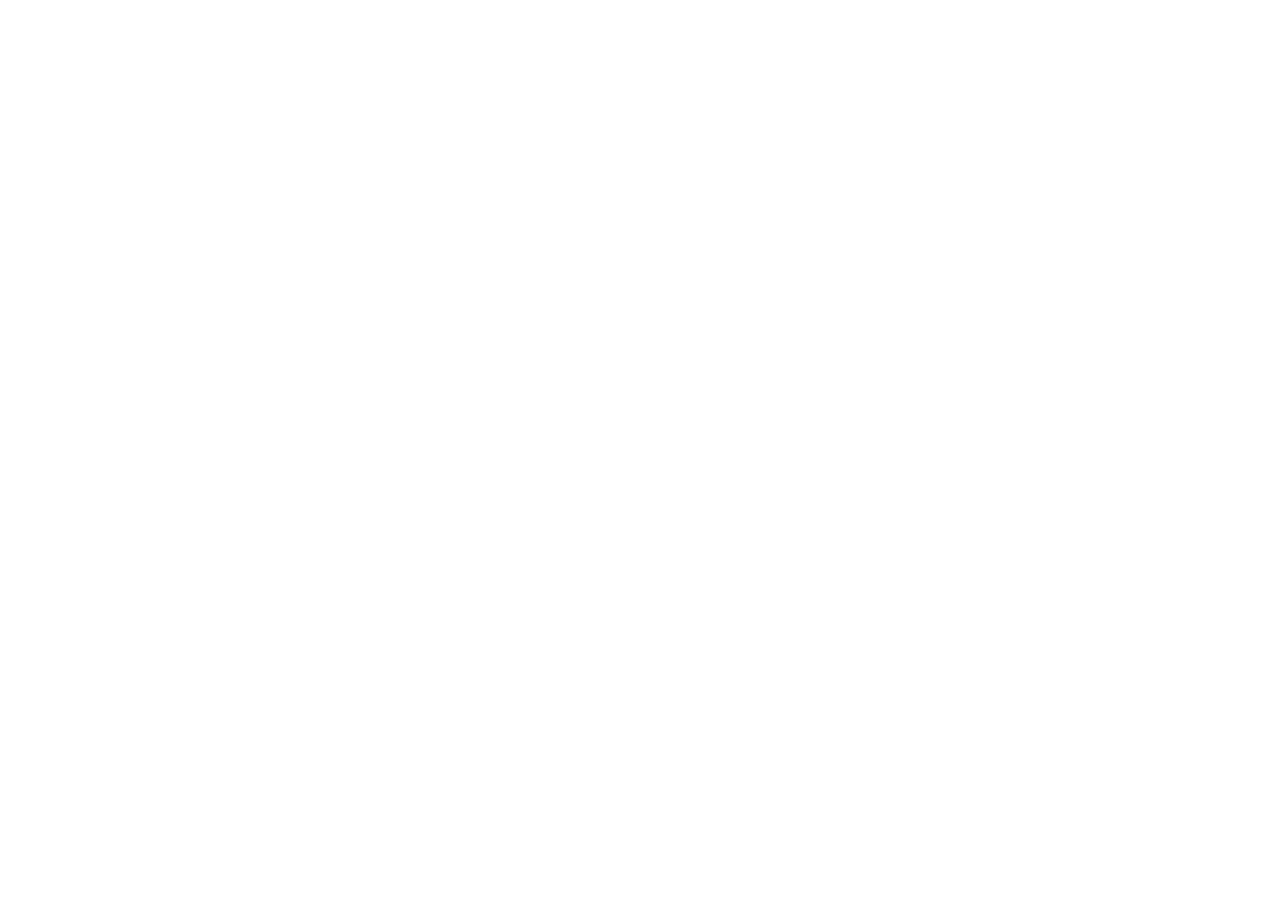
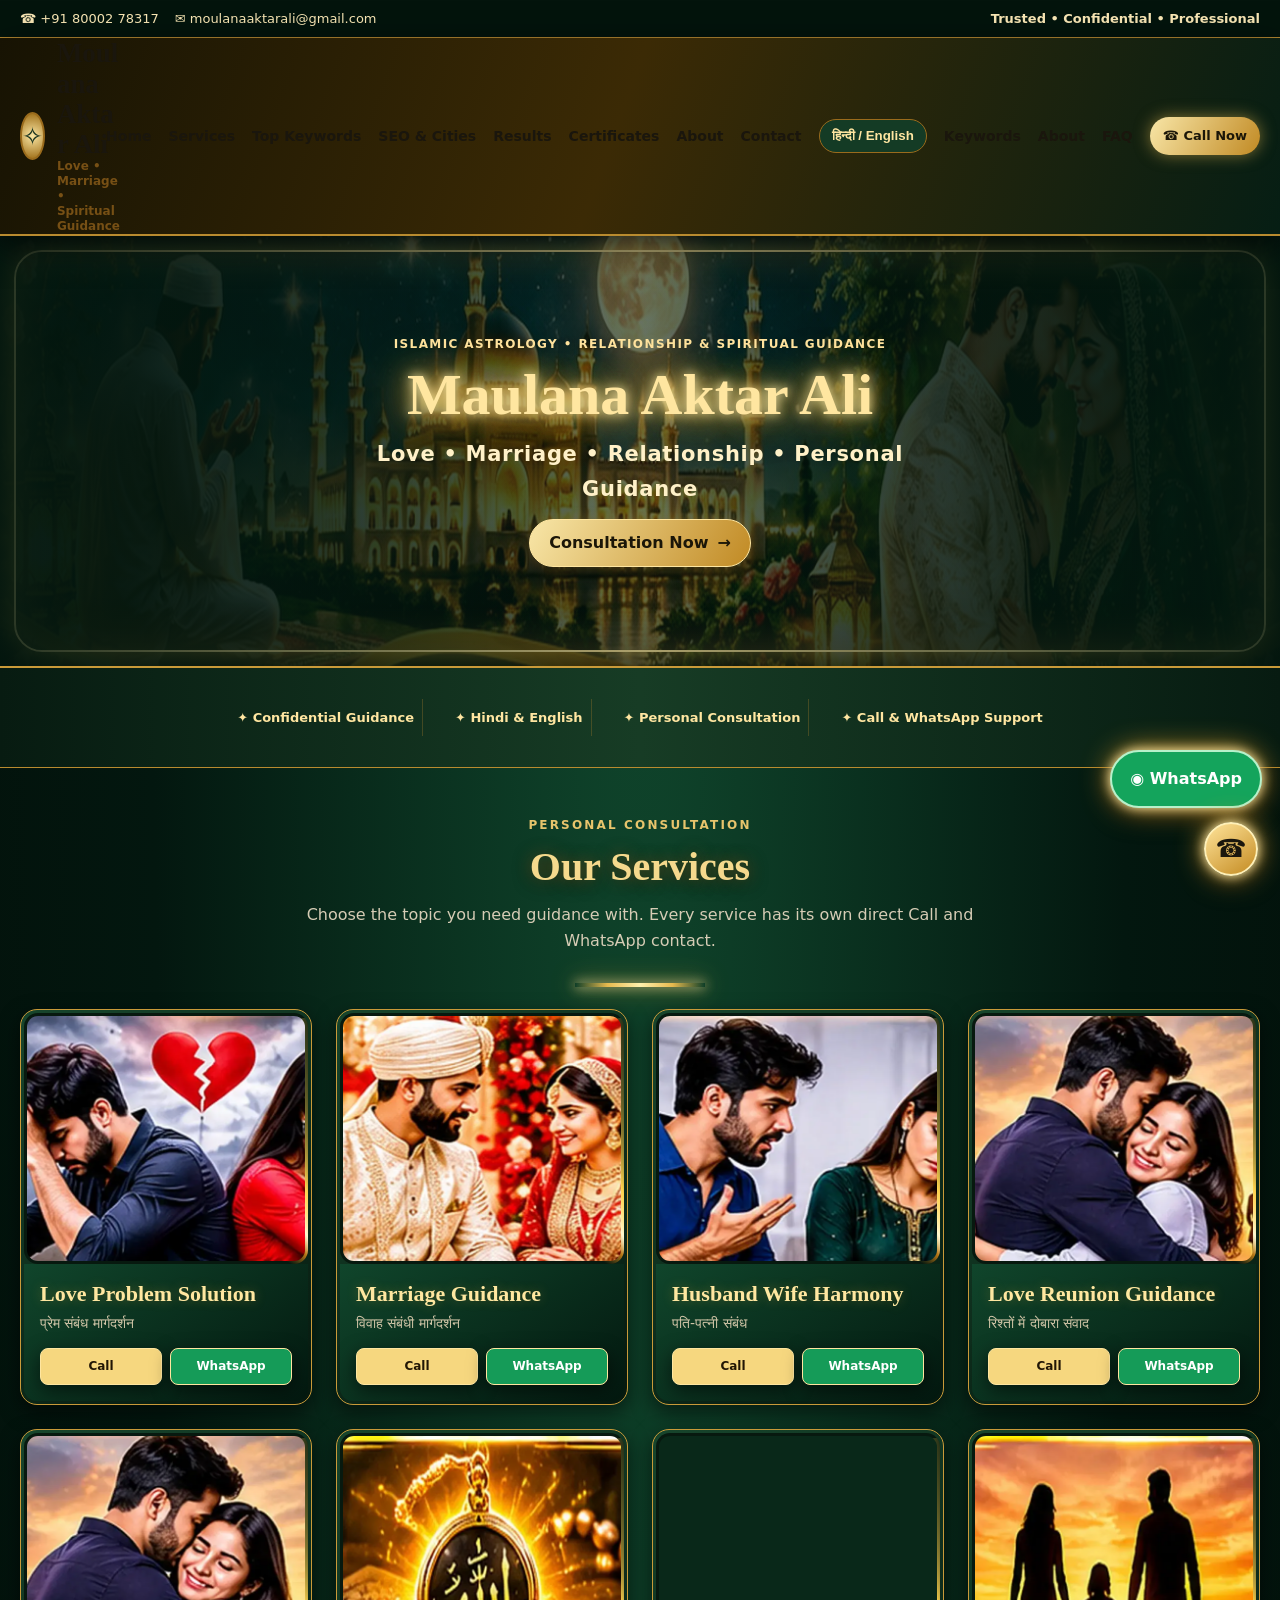
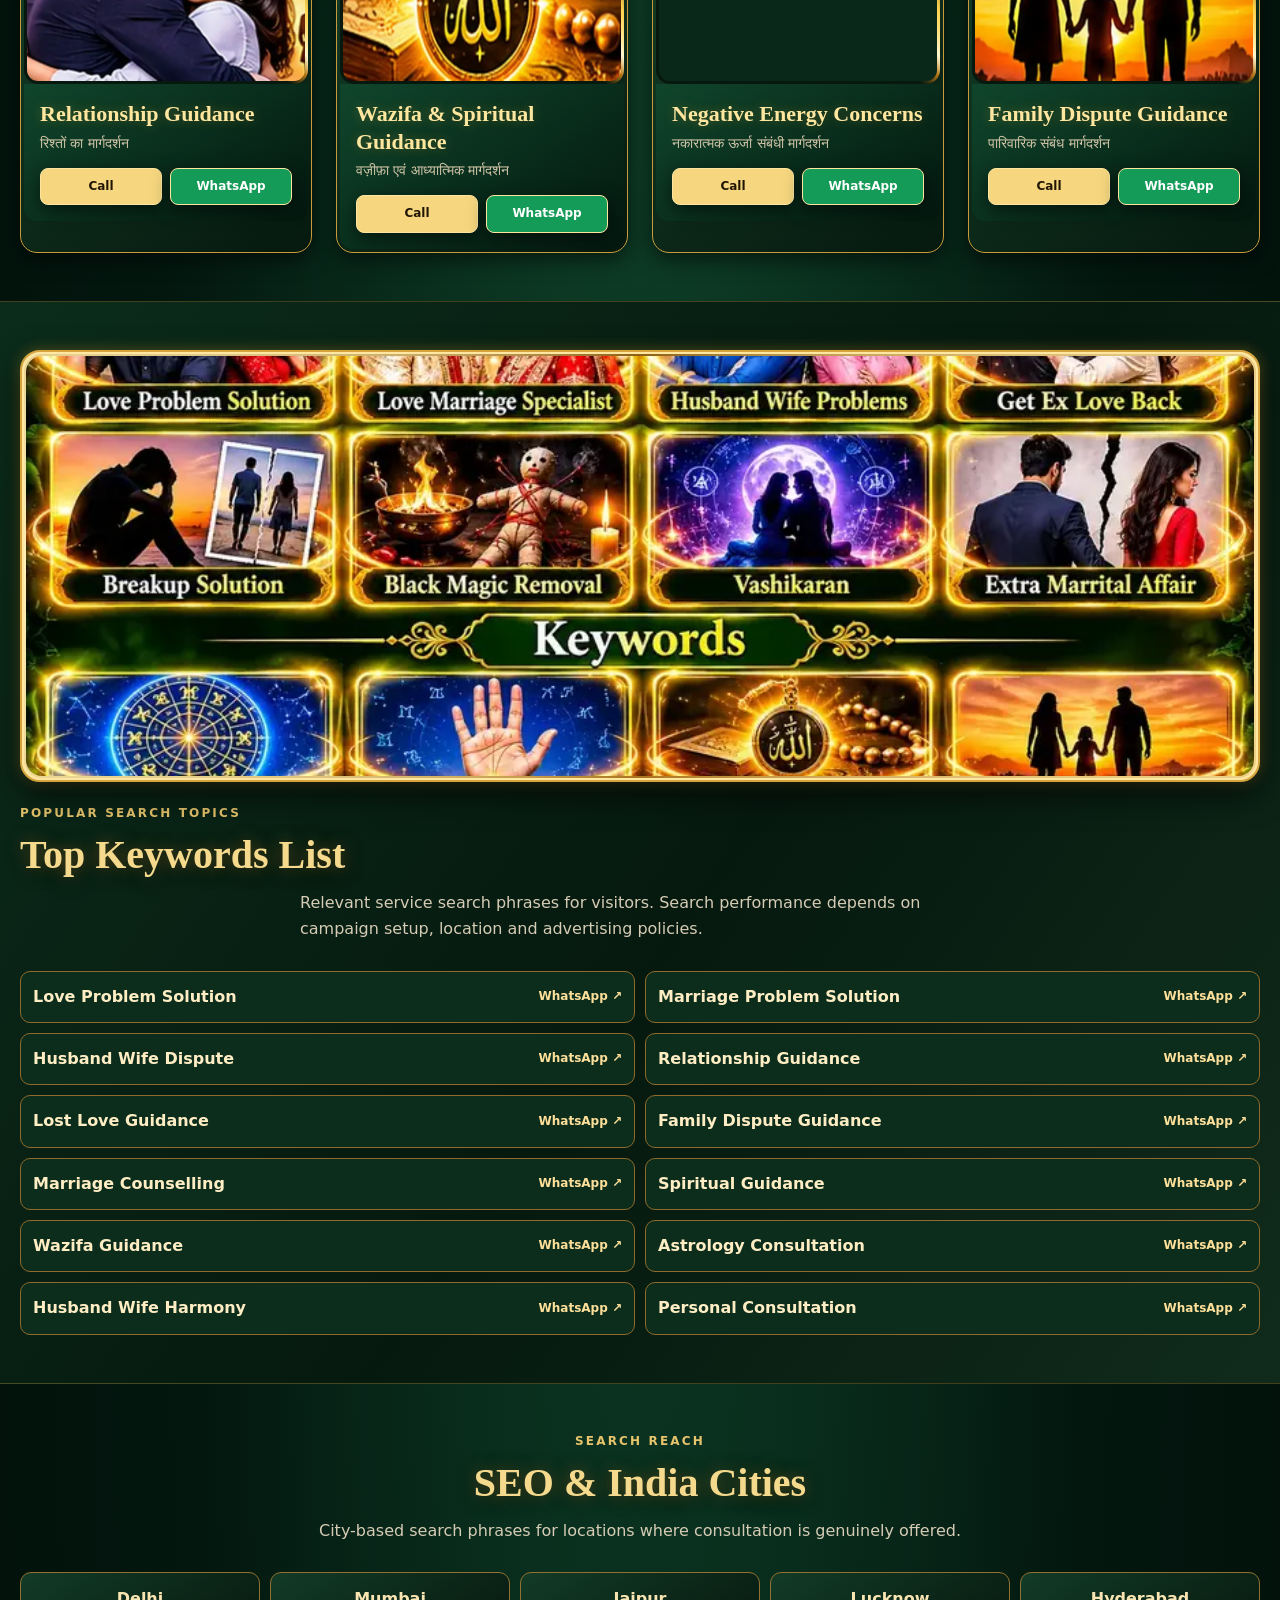
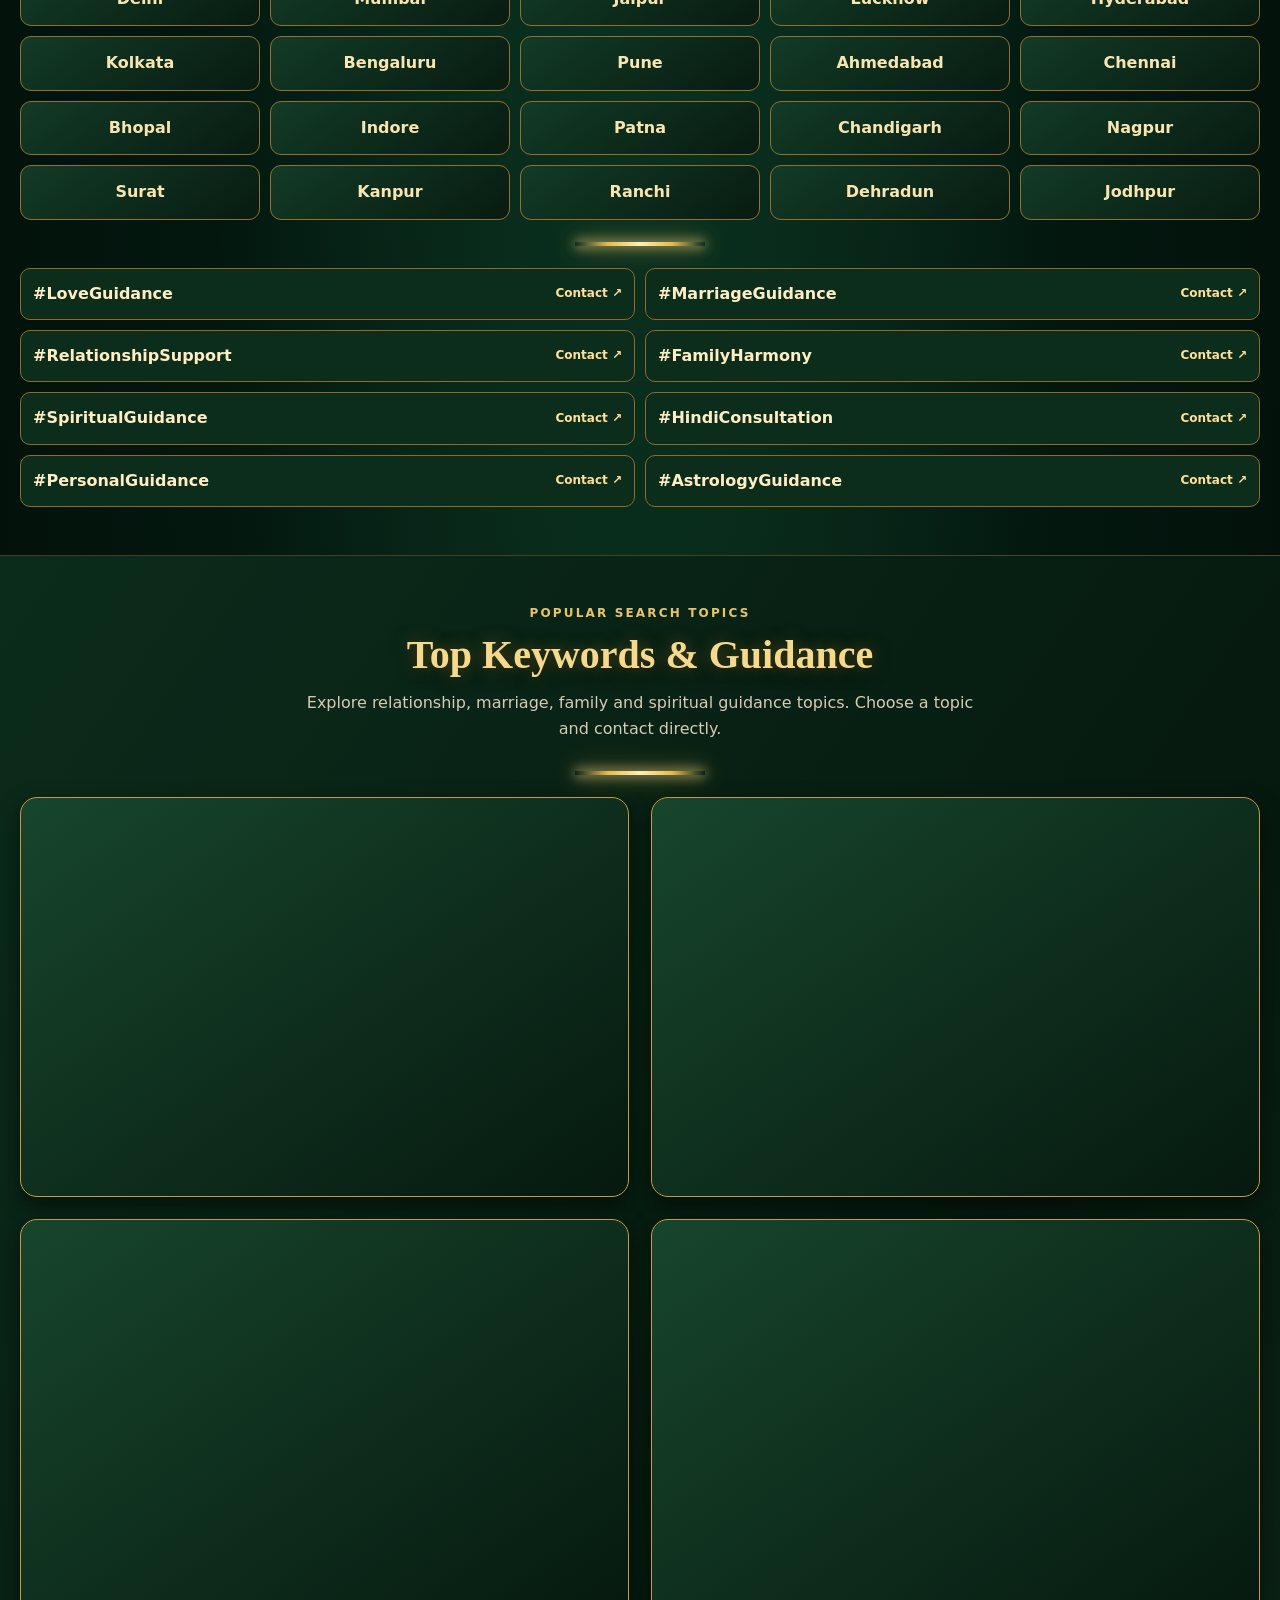
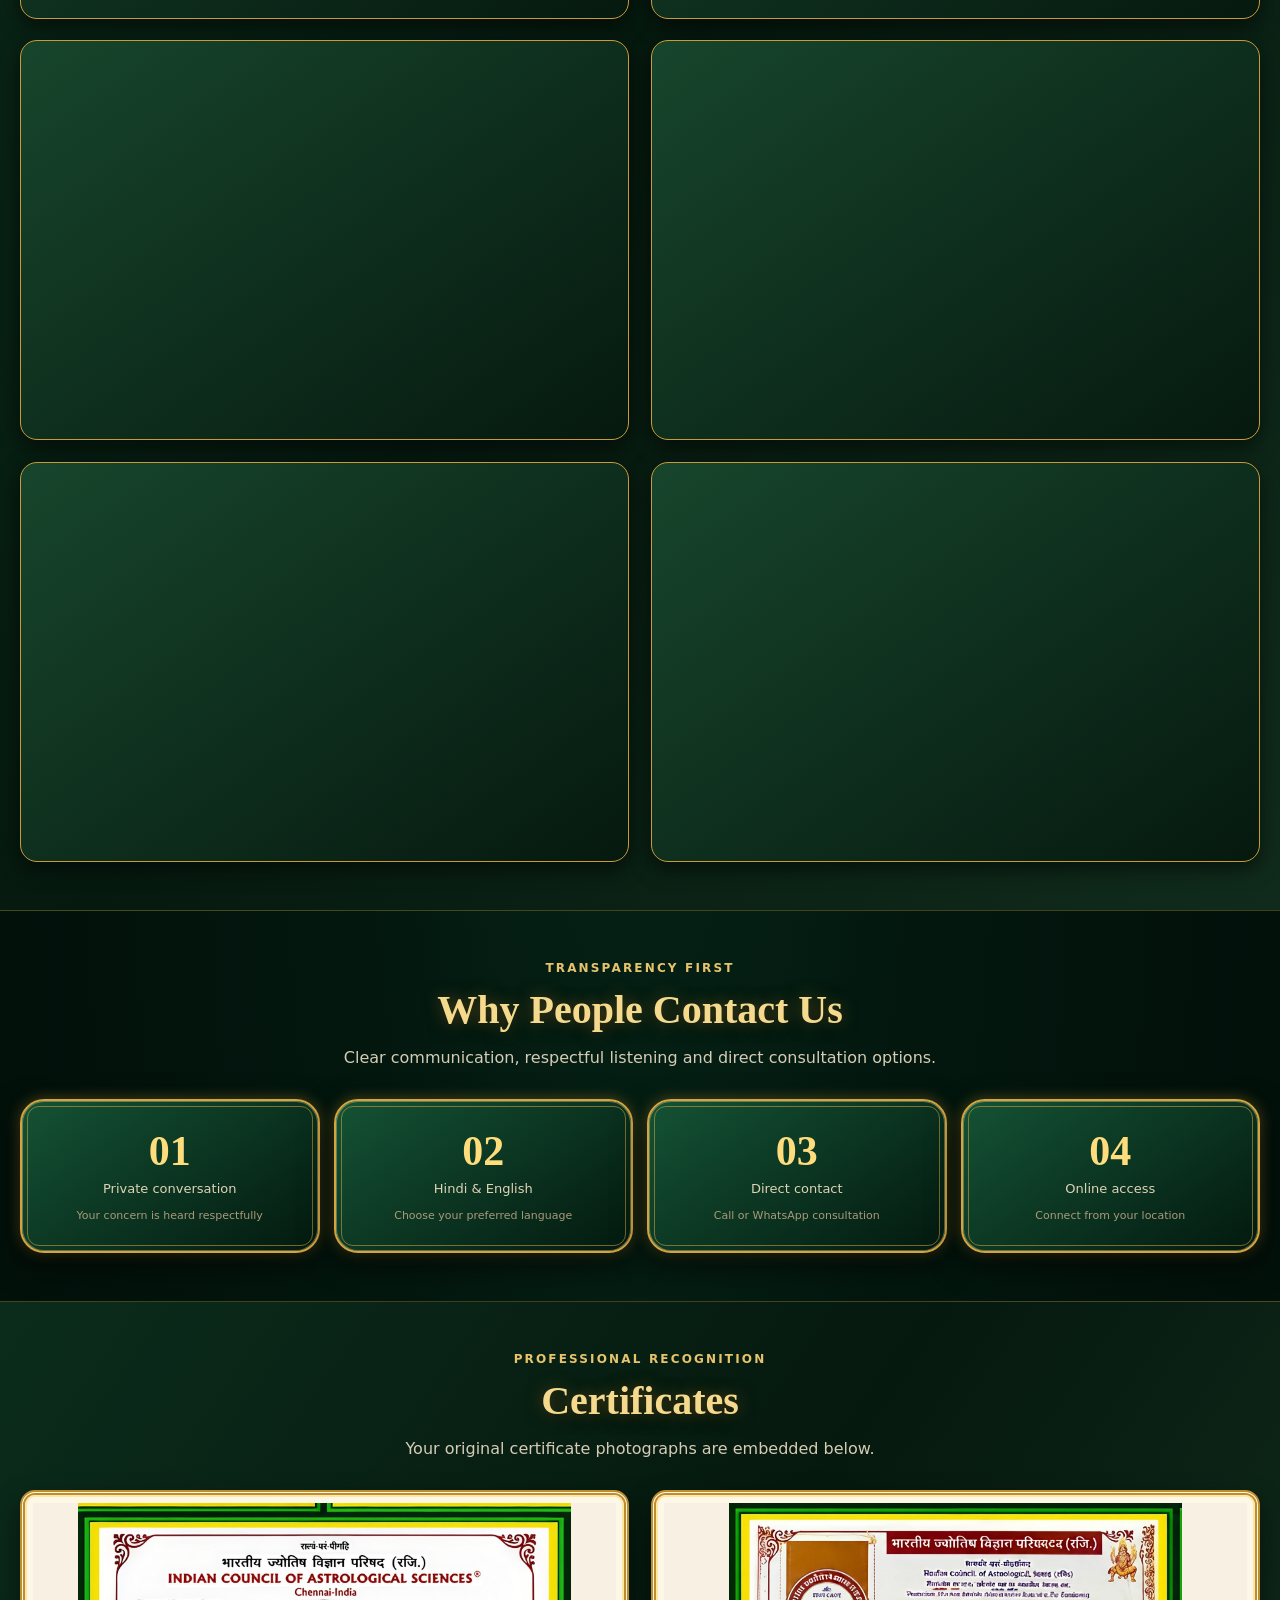
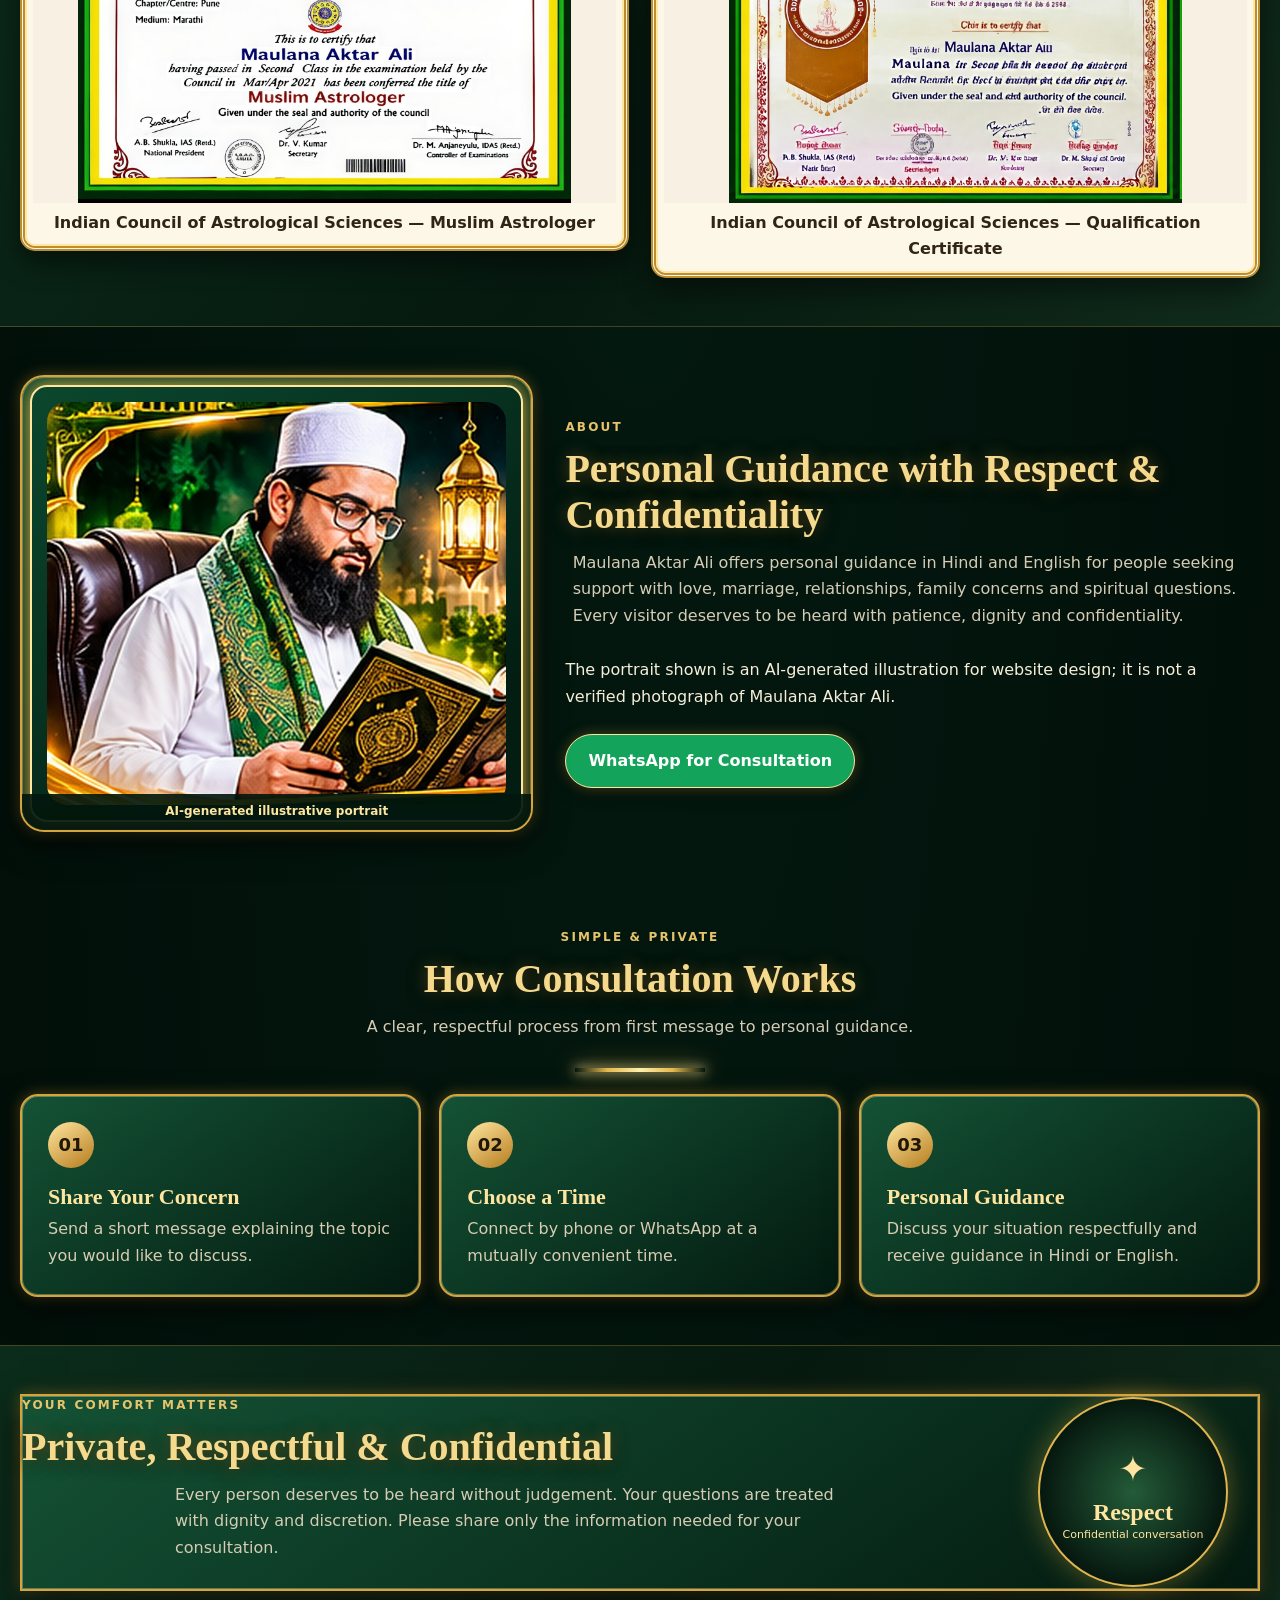
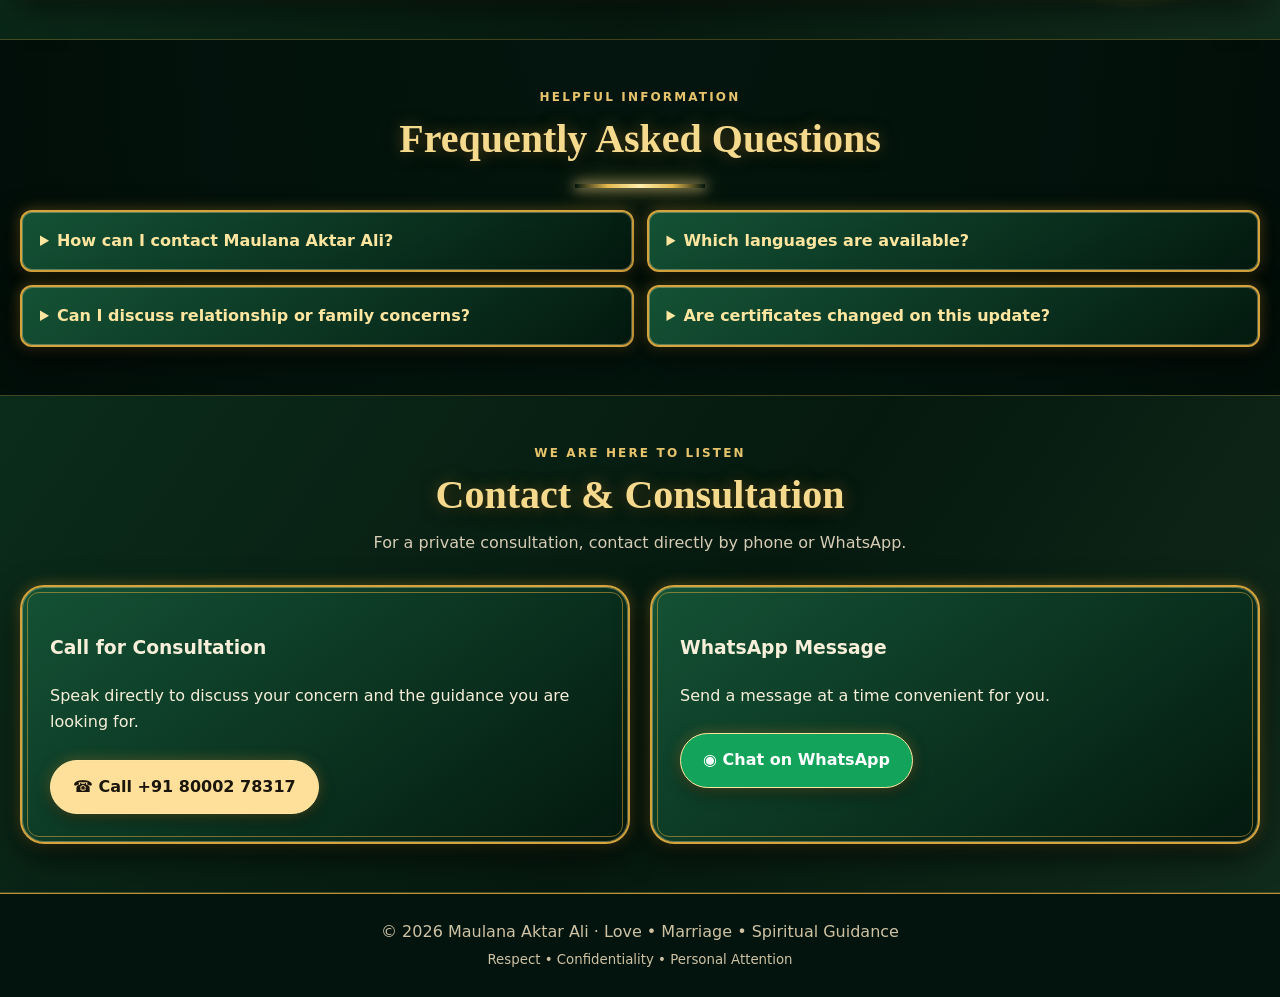
